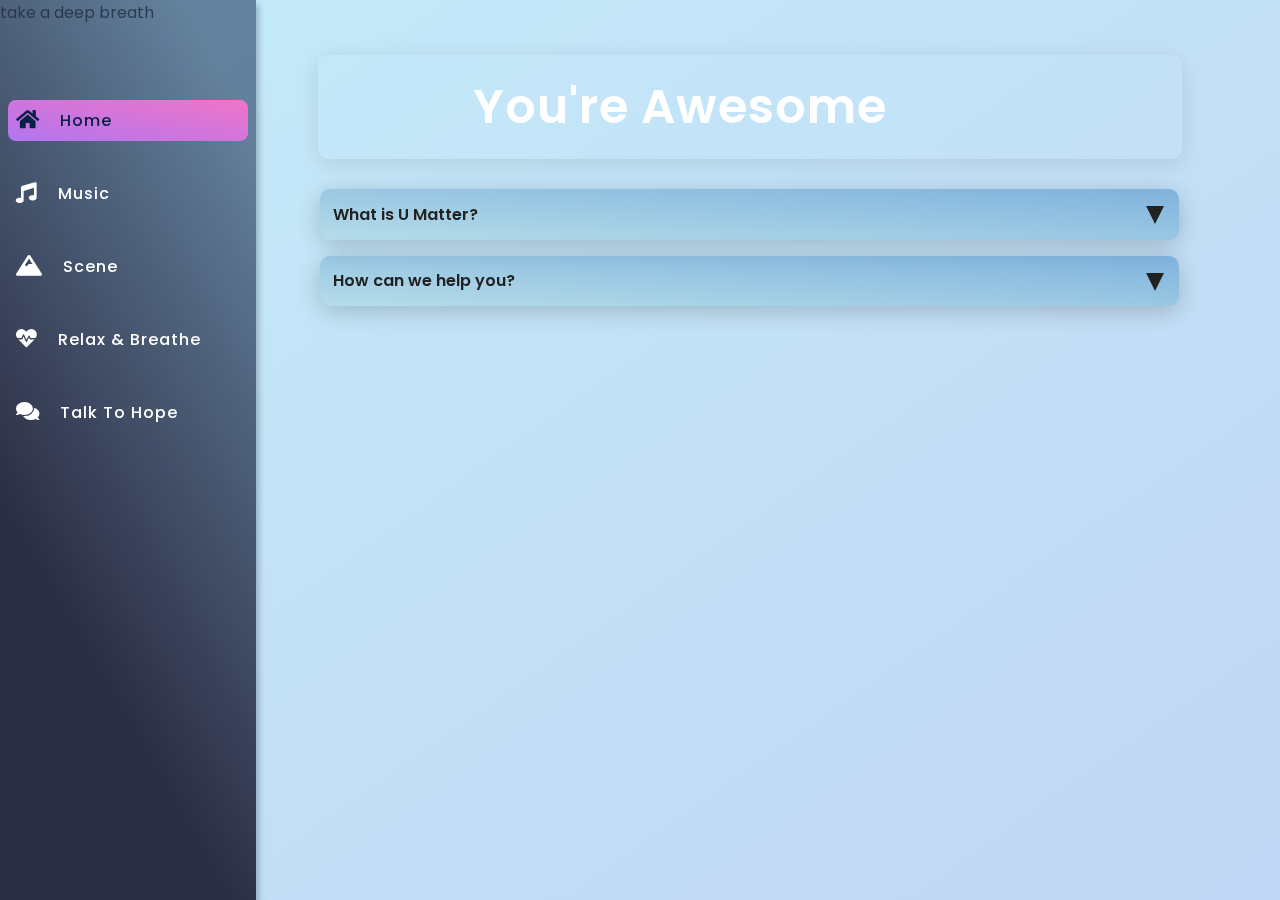
==== index.html @ 9760aafb "feat: :sparkles: after all screen front page" ====
<!DOCTYPE html>
<html lang="en">

<head>
    <meta charset="UTF-8" />
    <meta http-equiv="X-UA-Compatible" content="IE=edge" />
    <meta name="viewport" content="width=device-width, initial-scale=1.0" />
    <meta name="keywords"
        content="Meditation App, Breathing Exercise, Nature Sounds, Nature Scenery, 4-7-8 breathing exercise, voice assistant, web app, jericho bantiquete" />

    <link rel="preconnect" href="https://fonts.gstatic.com" />
    <link href="https://fonts.googleapis.com/css2?family=Poppins:wght@400;500;600&display=swap" rel="stylesheet" />
    <link rel="stylesheet" href="https://cdnjs.cloudflare.com/ajax/libs/font-awesome/5.15.2/css/all.min.css" />
    <link rel="stylesheet" href="css/style.css" />
    <link rel="icon" type="image/png" sizes="32x32" href="./images/icons/favicon.png" />
    <title>U Matter | Home</title>
</head>

<body>
    <div class="preload">
        <p class="text-loader">take a deep breath</p>
        <span></span>
        <span></span>
        <span></span>
        <span></span>
    </div>
    <nav class="nav-bar">
        <nav class="nav">
            <img src="./images/home-img/logo.svg" alt="" class="logo" />
            <ul class="nav-links">
                <a href="index.html" class="nav-link active">
                    <i class="fas fa-home nav-icon"></i>
                    <span class="nav-text">Home</span>
                </a>

                <a href="music.html" class="nav-link">
                    <i class="fas fa-music nav-icon"></i>
                    <span class="nav-text">Music</span>
                </a>

                <a href="scene.html" class="nav-link">
                    <i class="fas fa-mountain nav-icon"></i>
                    <span class="nav-text">Scene</span>
                </a>

                <a href="relax.html" class="nav-link">
                    <i class="fas fa-heartbeat nav-icon"></i>
                    <span class="nav-text">Relax & Breathe</span>
                </a>

                <a href="hope.html" class="nav-link">
                    <i class="fas fa-comments nav-icon"></i>
                    <span class="nav-text">Talk To Hope</span>
                </a>
            </ul>
        </nav>
    </nav>
    <!-- mobile-header -->
    <header class="header">
        <!-- mobile logo -->
        <div class="mobile-logo">
            <img src="./images/home-img/logo.svg" alt="" />
        </div>
        <!-- menu -->
        <div class="menu">
            <div class="line line1"></div>
            <div class="line line2"></div>
            <div class="line line3"></div>
        </div>
    </header>
    <!-- mobile nav -->
    <nav class="mobile-nav">
        <ul class="mobile-nav-links">
            <a href="index.html" class="mobile-nav-link mobile-active">
                <i class="fas fa-home mobile-nav-icon"></i>
                <span class="mobile-nav-text">Home</span>
            </a>

            <a href="music.html" class="mobile-nav-link">
                <i class="fas fa-music mobile-nav-icon"></i>

                <span class="mobile-nav-text">Music</span>
            </a>

            <a href="scene.html" class="mobile-nav-link">
                <i class="fas fa-mountain mobile-nav-icon"></i>
                <span class="mobile-nav-text">Scene</span>
            </a>

            <a href="relax.html" class="mobile-nav-link">
                <i class="fas fa-heartbeat mobile-nav-icon"></i>
                <span class="mobile-nav-text">Relax & Breathe</span>
            </a>

            <a href="hope.html" class="mobile-nav-link">
                <i class="fas fa-comments mobile-nav-icon"></i>
                <span class="mobile-nav-text">Talk To Hope</span>
            </a>
        </ul>
    </nav>

    <!-- mobile-bottom-menu -->
    <nav class="mobile-b-nav">
        <ul class="mobile-b-nav-links">
            <a href="index.html" class="mobile-b-nav-link">
                <i class="fas fa-home mobile-b-icon mobile-b-active"></i>
            </a>
            <a href="music.html" class="mobile-b-nav-link">
                <i class="fas fa-music mobile-b-icon"></i>
            </a>

            <a href="scene.html" class="mobile-b-nav-link">
                <i class="fas fa-mountain mobile-b-icon"></i>
            </a>

            <a href="relax.html" class="mobile-b-nav-link">
                <i class="fas fa-heartbeat mobile-b-icon"></i>
            </a>

            <a href="hope.html" class="mobile-b-nav-link">
                <i class="fas fa-comments mobile-b-icon"></i>
            </a>
        </ul>
    </nav>

    <!-- content -->
    <div class="content home">
        <div class="glass-card">
            <div class="card-text">
                <h1>
                    <span id="greeting"></span>
                    <span id="name" contenteditable="true"> </span>
                </h1>
                <h2 class="typing">You're Awesome</h2>
            </div>
            <div class="home-card-img">
                <img src="./images/home-img/home-image.svg" alt="" />
            </div>
        </div>

        <div class="accordion">
            <button type="button" class="accordion-button">
                What is U Matter?
            </button>
            <div class="accordion-content">
                <p>
                    <b>U matter</b> is a meditation and relaxation app that designed to
                    take you some moment to relax and breathe. <b>U Matter</b>
                    mission is to help you find your inner peace and improve your mental
                    health.
                </p>
            </div>
        </div>

        <div class="accordion">
            <button type="button" class="accordion-button">
                How can we help you?
            </button>
            <div class="accordion-content">
                <p>
                    <b>U Matter</b> helps you to relax your body and mind with
                    meditation music, nature scenery with sounds, an AI voice asistant
                    to talk to and breathing exercises to help you cope with your stress
                    and anxiety. <b>U Matter</b> can help you to let go of the busy
                    mind, and relax your body.
                    <a href="#" class="modal-btn">See more</a>
                </p>
            </div>
        </div>
        <!-- modal -->
        <div class="modal-bg">
            <div class="modal-container">
                <div class="modal">
                    <div class="card-modal card home-card-modal" id="music-modal">
                        <div class="modal-text">
                            <h2>Music</h2>
                            <p>Music to help you focus and relax.</p>
                        </div>
                    </div>
                </div>

                <div class="modal">
                    <div class="card-modal card home-card-modal" id="scene-modal">
                        <div class="modal-text">
                            <h2>Scene</h2>
                            <p>Nature scenes with sounds to enjoy while relaxing.</p>
                        </div>
                    </div>
                </div>

                <div class="modal">
                    <div class="card-modal card home-card-modal" id="breathe-modal">
                        <div class="modal-text">
                            <h2>Breathing exercises</h2>
                            <p>Guides you through the breathing exercise.</p>
                        </div>
                    </div>
                </div>

                <div class="modal">
                    <div class="card-modal card home-card-modal" id="ai-modal">
                        <div class="modal-text">
                            <h2>Talk to hope</h2>
                            <p>A voice assistant that always here to talk and to listen.</p>
                        </div>
                    </div>
                </div>
            </div>
            <i class="fas fa-times close-btn"></i>
        </div>
        <!-- modal mobile -->
        <div class="modal-container-mobile">
            <div class="modal">
                <div class="card-modal card home-card-modal" id="music-modal">
                    <div class="modal-text">
                        <h2>Music</h2>
                        <p>Music to help you focus and relax.</p>
                    </div>
                </div>
            </div>

            <div class="modal">
                <div class="card-modal card home-card-modal" id="scene-modal">
                    <div class="modal-text">
                        <h2>Scene</h2>
                        <p>Nature scenes with sounds to enjoy while relaxing.</p>
                    </div>
                </div>
            </div>

            <div class="modal">
                <div class="card-modal card home-card-modal" id="breathe-modal">
                    <div class="modal-text">
                        <h2>Breathing exercises</h2>
                        <p>Guides you through the breathing exercise.</p>
                    </div>
                </div>
            </div>

            <div class="modal">
                <div class="card-modal card home-card-modal" id="ai-modal">
                    <div class="modal-text">
                        <h2>Talk to hope</h2>
                        <p>An AI that always here to talk and to listen.</p>
                    </div>
                </div>
            </div>
        </div>
    </div>
    <script src="../js/app.js"></script>
</body>

</html>
---- css/style.css ----
/* variables */
:root {
    --gradient: linear-gradient(to right bottom, #3bbcec, #575be5);
    --dark: #082046;
    --semi-dark: #0f2952;
    --light: #fff;
    --link: #1e2ebd;
}

/* preload */
/* .preload {
    position: fixed;
    top: 0;
    width: 100%;
    height: 100vh;
    background: linear-gradient(to left top,
            rgb(81, 123, 232) 80%,
            rgb(60, 166, 232));
    z-index: 1000;
    display: flex;
    align-items: center;
    justify-content: center;
    transition: all 0.5s ease;
}

.text-loader {
    position: absolute;
    top: 35vh;
    font-size: 18px;
    color: var(--light);
}

.preload>span {
    background: rgb(175, 199, 243);
    border-radius: 50%;
    margin: 5rem 0.5rem;
    animation: bouncingLoader 0.8s infinite alternate;
}

.preload>span:nth-child(2) {
    animation-delay: 0.5s;
}

.preload>span:nth-child(3) {
    animation-delay: 0.7s;
} */

/* Define the animation called bouncingLoader. */
@keyframes bouncingLoader {
    from {
        width: 0.1rem;
        height: 0.1rem;
        opacity: 1;
        transform: translate3d(0);
    }

    to {
        width: 1rem;
        height: 1rem;
        opacity: 0.1;
        transform: translate3d(0, -1rem, 0);
    }
}

.preload-finish {
    opacity: 0;
    position: none;
    z-index: -999;
}

/* prelaod finish */

/* body */

body {
    font-family: "Poppins", sans-serif;
    background: url(../images/backgrounds/home-bg.jpg);
    background-position: center;
    background-repeat: no-repeat;
    background-size: cover;
    background-attachment: fixed;
    height: 100%;
    position: relative;
}

body::before {
    content: "";
    position: absolute;
    top: 0;
    left: 0;
    bottom: 0;
    right: 0;
    background: linear-gradient(to right bottom,
            rgba(59, 190, 236, 0.3),
            rgba(52, 120, 221, 0.3));
    box-shadow: 0 3px 3px rgba(0, 0, 0, 0.25);
    z-index: -1;
    height: 100%;
    backdrop-filter: blur(3rem);
    background-clip: padding-box;
    position: fixed;
    width: 100vw;
}

/* custom scroll bar */
::-webkit-scrollbar {
    width: 2px;
}

::-webkit-scrollbar-track {
    background: rgb(177, 188, 204);
}

::-webkit-scrollbar-thumb {
    background: linear-gradient(to bottom, #3bbcec, #575be5, #3bbcec, #575be5);
}

::-webkit-scrollbar-thumb:hover {
    background: linear-gradient(to bottom, #3bbcec, #575be5, #3bbcec, #575be5);
}

/* global styles */
*,
*::before,
*::after {
    margin: 0;
    padding: 0;
    box-sizing: border-box;
}

li {
    list-style: none;
}

a {
    text-decoration: none;
    color: var(--light);
}

/* card */
.glass-card {
    color: var(--light);
    background-color: linear-gradient(to top right,
            rgba(255, 255, 255, 0.7),
            rgba(255, 255, 255, 0.3));
    width: 380px;
    margin: 20px;
    padding: 1.5rem;
    box-shadow: 0 5px 25px rgba(0 0 0 / 10%);
    border-radius: 10px;
}

.card {
    color: var(--dark);
    background-color: #fff;
    margin: 20px;
    padding: 1.5rem;
    box-shadow: 0 5px 25px rgba(0 0 0 / 10%);
    border-radius: 10px;
}

/* nav-bar */
.nav-bar {
    position: fixed;
    top: 0;
    left: 0;
    width: 20vw;
    height: 100vh;
    background: linear-gradient(240deg, rgba(58, 85, 118, 0.7) 10%, #2c2e44 70%);
    box-shadow: 3px 5px 6px rgba(45, 55, 68, 0.3);
    padding: 1.25rem 0.5rem 2rem 0.5rem;
    z-index: 2;
}

.nav {
    height: 100%;
    display: flex;
    flex-direction: column;
    justify-content: space-between;
}

.logo {
    padding: 2rem 2rem 1rem 2rem;
}

.nav-links {
    flex: 1;
    margin-top: 2rem;
}

.nav-link {
    display: flex;
    align-items: center;
    padding: 0.5rem;
    margin-bottom: 2rem;
    border-radius: 0.5rem;
    transition: 0.1s ease-in-out;
    flex: 3;
}

.nav-icon {
    font-size: 1.3rem;
    margin-right: 1.3rem;
    transition: 0.1s ease;
}

.nav-text {
    font-weight: 500;
    letter-spacing: 1px;
}

.nav-link:hover {
    background: linear-gradient(190deg, rgb(240, 117, 199), rgba(178, 117, 240));
    color: var(--dark);
}

.nav-link:hover .nav-icon {
    transform: scale(1.1);
}

.active {
    padding: 0.5rem;
    background: linear-gradient(190deg, rgb(240, 117, 199), rgba(178, 117, 240));
    color: var(--dark);
}

/* content */
.content {
    width: 80vw;
    height: 100%;
    margin-left: auto;
}

.home {
    padding: 0 2rem;
}

.home .glass-card {
    z-index: 99;
    width: 90%;
    margin: 30px;
    display: flex;
    align-items: center;
    justify-content: space-evenly;
    padding: 1rem;
}

#greeting {
    letter-spacing: 1px;
    font-weight: 500;
    color: rgb(245, 230, 230);
}

.typing {
    font-size: 48px;
    font-weight: 600;
    letter-spacing: 1px;
}

#name {
    outline: none;
    font-weight: 500;
    color: rgb(245, 230, 230);
}

/* accordion */
.accordion {
    background: lightblue;
    margin: 0 4.3rem 1rem 2rem;
    border-radius: 10px;
}

.accordion-button {
    padding: 0.8rem;
    background: linear-gradient(to top right,
            rgba(255, 255, 255, 0.1),
            rgba(20, 92, 201, 0.3));
    position: relative;
    margin: 0;
    cursor: pointer;
    box-shadow: 0 5px 25px rgba(0 0 0 / 20%);
    color: #222;
    border-radius: 10px;
    display: block;
    width: 100%;
    border: none;
    outline: none;
    font-size: 16px;
    text-align: left;
    font-weight: 600;
    font-family: "Poppins", sans-serif;
}

.accordion-button::after {
    content: "\25be";
    right: 20px;
    top: 20%;
    position: absolute;
    transform: scale(2);
    transition: 0.3s ease;
}

.accordion-content {
    padding: 1rem 0.5rem 0.5rem 0.5rem;
    color: var(--semi-dark);
    display: none;
    overflow: auto;
}

.accordion-content .modal-btn {
    color: var(--link);
    font-weight: 500;
    text-decoration: underline;
    margin-left: 1rem;
    transition: 0.3s ease;
}

.accordion-content .modal-btn:hover {
    opacity: 0.7;
}

.accordion-button-active {
    background: linear-gradient(to bottom left,
            rgba(255, 255, 255, 0.1),
            rgba(20, 92, 201, 0.3));
}

.accordion-button-active::after {
    content: "\25b4";
}

.accordion-button-active+.accordion-content {
    display: block;
}

/* card modal */
.modal-bg {
    position: fixed;
    top: 0;
    right: 0;
    width: 80%;
    height: 100vh;
    visibility: hidden;
    opacity: 0;
}

.modal-container {
    display: flex;
    align-items: center;
    justify-content: center;
    flex-wrap: wrap;
    height: 85%;
    margin: 3rem 1rem 0 1rem;
    background-color: linear-gradient(to top right,
            rgba(255, 255, 255, 0.7),
            rgba(255, 255, 255, 0.3));
    padding: 0.3rem;
    box-shadow: 0 5px 25px rgba(0 0 0 / 10%);
    border-radius: 10px;
    backdrop-filter: blur(3rem);
    background-clip: padding-box;
    position: relative;
}

.home-card-modal {
    padding: 0;
    width: 225px;
    height: 290px;
    display: flex;
    align-items: center;
    flex-direction: column;
    justify-content: flex-end;
    margin: 0 0.5rem;
    color: var(--light);
    box-shadow: 0 5px 25px rgba(0 0 0 / 20%);
    position: relative;
    transition: 0.3s ease;
}

.home-card-modal:before {
    content: "";
    position: absolute;
    top: 0;
    left: 0;
    right: 0;
    bottom: 0;
    background: rgba(89, 97, 221, 0.2);
    border-radius: 10px;
}

.home-card-modal:hover {
    transform: translateY(-10px);
}

.modal-text {
    background-color: rgba(0 0 0 / 50%);
    padding: 1rem 0.6rem;
    height: 7rem;
    border-bottom-left-radius: 10px;
    border-bottom-right-radius: 10px;
    z-index: 90;
}

.home-card-modal h2 {
    font-size: 18px;
    text-align: center;
    line-height: 1.3;
    margin-bottom: 0.7rem;
}

.home-card-modal p {
    font-size: 14px;
    font-weight: 500;
}

.modal-active {
    visibility: visible;
    opacity: 1;
}

.close-btn {
    position: absolute;
    top: 4rem;
    right: 3rem;
    font-size: 1.5rem;
    cursor: pointer;
    color: #222;
    transition: 0.3s ease;
}

.close-btn:hover {
    transform: rotate(360deg);
}

/* bg modal */
#music-modal {
    background: url(../images/modal-home-images/music.jpg);
    background-repeat: no-repeat;
    background-size: cover;
    background-position: center;
}

#scene-modal {
    background: url(../images/modal-home-images/scene.jpg);
    background-repeat: no-repeat;
    background-size: cover;
    background-position: center;
}

* #breathe-modal {
    background: url(../images/modal-home-images/breathe.jpg);
    background-repeat: no-repeat;
    background-size: cover;
    background-position: center;
}

#ai-modal {
    background: url(../images/modal-home-images/ai.jpg);
    background-repeat: no-repeat;
    background-size: cover;
    background-position: center;
}

.modal-container-mobile {
    visibility: hidden;
    opacity: 0;
    display: none;
}

/* media queries */
/* header-mobile */
/* mobile logo */
.header {
    z-index: 999;
    position: fixed;
    background: var(--bg-color-dark);
    top: 0;
    left: 0;
    width: 100%;
    padding: 10px 100px;
    height: 3rem;
    display: flex;
    background: linear-gradient(240deg,
            rgba(59, 190, 236) 10%,
            rgba(52, 120, 221) 100%);
    backdrop-filter: blur(0.5rem);
    justify-content: space-between;
    align-items: center;
    transition: 0.5s ease;
    opacity: 0;
    visibility: hidden;
}

.mobile-nav {
    display: none;
}

/* menu */
.menu {
    cursor: pointer;
}

.menu>div {
    height: 3px;
    width: 25px;
    background-color: var(--light);
    margin: 5px;
    transition: all 0.3s ease;
}

.menu .line2 {
    width: 15px;
}

/* animation close */
.toggle .line1 {
    transform: rotate(-45deg) translate(-5px, 6px);
}

.toggle .line2 {
    opacity: 0;
}

.toggle .line3 {
    transform: rotate(45deg) translate(-5px, -6px);
}

@keyframes fade {
    from {
        opacity: 0;
        transform: translateX(50px);
    }

    to {
        opacity: 1;
        transform: translateX(0px);
    }
}

.mobile-b-nav {
    display: none;
}

/* music styling */
/* music body */

#music-body {
    font-family: "Poppins", sans-serif;
    background: url(../images/backgrounds/music-bg.jpg);
    background-position: center;
    background-repeat: no-repeat;
    background-size: cover;
    background-attachment: fixed;
    height: 100%;
}

#music-body::before {
    content: "";
    position: absolute;
    top: 0;
    left: 0;
    bottom: 0;
    right: 0;
    background: linear-gradient(to right bottom,
            rgba(59, 190, 236, 0.3),
            rgba(52, 120, 221, 0.3));
    box-shadow: 0 3px 3px rgba(0, 0, 0, 0.25);
    z-index: -1;
    height: 100%;
    backdrop-filter: blur(1.5rem);
    background-clip: padding-box;
    position: fixed;
}

.music {
    width: 80vw;
    height: 100%;
    margin-left: auto;
}

/* mains */
.main-header {
    background: linear-gradient(to bottom right, #126daf 40%, #7dc4f4);
    backdrop-filter: blur(1rem);
    display: flex;
    z-index: 999;
    position: fixed;
    left: 0;
    right: 0;
    top: 0;
    width: 80vw;
    margin-left: 20vw;
    align-items: center;
    justify-content: space-between;
    z-index: 999;
    height: 18vh;
}

/* container */
.main-titles {
    font-weight: 500;
    color: var(--light);
}

.music-title-page {
    margin-top: 1.8rem;
    margin-left: 3rem;
    max-height: 100%;
}

/* title and drop down */

/* title */

/* drop down option */
.select-box {
    display: flex;
    width: 260px;
    flex-direction: column;
    margin-left: 11rem;
    position: fixed;
    top: 3rem;
    z-index: 999;
}

.select-box .options-container {
    background: rgba(47, 54, 64, 0.8);
    color: #f5f6fa;
    max-height: 0;
    width: 100%;
    opacity: 0;
    transition: all 0.4s;
    border-radius: 8px;
    overflow: hidden;
    order: 1;
    backdrop-filter: blur(1rem);
}

.selected {
    background: rgba(47, 54, 64, 0.9);
    border-radius: 8px;
    margin-bottom: 8px;
    color: #f5f6fa;
    position: relative;
    order: 0;
}

.selected::after {
    content: "";
    background: url("../images/icons/arrow-down.svg");
    background-size: contain;
    background-repeat: no-repeat;
    position: absolute;
    height: 100%;
    width: 32px;
    right: 10px;
    top: 5px;
    transition: all 0.4s;
}

.select-box .options-container.active {
    max-height: 240px;
    opacity: 1;
    overflow-y: scroll;
}

.select-box .options-container.active+.selected::after {
    transform: rotateX(180deg);
    top: -6px;
}

.select-box .options-container::-webkit-scrollbar {
    width: 8px;
    background: #2f3640;
    border-radius: 0 8px 8px 0;
}

.select-box .options-container::-webkit-scrollbar-thumb {
    background: #525861;
    border-radius: 0 8px 8px 0;
}

.select-box .option,
.selected {
    padding: 8px 24px;
    cursor: pointer;
}

.select-box .option:hover {
    background: #414b57;
}

.select-box label {
    cursor: pointer;
}

.select-box .option .radio {
    display: none;
}

/* music-cards */
.music-card-container {
    margin-top: 7rem;
}

.music-box {
    display: flex;
    align-items: center;
    justify-content: center;
    flex-wrap: wrap;
    margin-bottom: 5rem;
}

.music-content {
    margin: 1rem;
    box-shadow: 0 0 3px rgba(60, 72, 88, 0.15);
    transition: all 0.2s ease-in-out;
    border-radius: 15px;
    position: relative;
}

.music-content:hover {
    box-shadow: 0 1.5rem 3rem rgba(60, 72, 88, 0.5);
}

.music-img {
    height: 270px;
    width: 250px;
    position: relative;
    cursor: pointer;
    border-radius: 15px;
    overflow: hidden;
}

.music-img img {
    width: 100%;
    height: 100%;
    border-radius: 15px;
    object-fit: cover;
    transition: all 0.5s ease-in-out;
}

.music-img::after {
    content: "";
    background-color: rgba(0, 0, 0, 0.3);
    width: 100%;
    height: 100%;
    position: absolute;
    top: 0;
    left: 0;
    opacity: 0;
    visibility: hidden;
    transition: all 0.5s ease-in-out;
}

.music-img:hover::after {
    opacity: 1;
    visibility: visible;
}

.music-img:hover img {
    transform: scale(1.1);
}

.music-title {
    background-color: rgba(0, 0, 0, 0.7);
    color: #fff;
    position: absolute;
    right: 0;
    left: 0;
    bottom: 0;
    padding: 1rem;
    border-radius: 15px;
}

.music-title span {
    font-size: 1rem;
}

.music-title .artist {
    font-size: 14px;
    color: #f2f2f2;
}

/* navigation */
.navigation {
    position: fixed;
    left: 0;
    right: 0;
    bottom: 0;
    background: linear-gradient(to bottom right,
            rgba(18, 109, 175, 0.4) 40%,
            rgba(125, 196, 244, 0.3));
    backdrop-filter: blur(1rem);
    width: 80vw;
    margin-left: 20vw;
    height: 10vh;
    display: flex;
    align-items: center;
    justify-content: center;
    opacity: 0;
    pointer-events: none;
    z-index: 999;
    transition: opacity 0.3s ease-in;
}

.music-card-container.play .navigation {
    opacity: 1;
    pointer-events: all;
}

.navigation-music {
    display: flex;
    align-items: center;
    justify-content: center;
    width: 100%;
}

/* stop button */
.stop-button {
    background-color: transparent;
    border: 0;
    color: #db2828;
    filter: drop-shadow(0px 1px 1px black);
    border-radius: 2px;
    font-size: 25px;
    cursor: pointer;
    outline: 0;
    transition: 0.3s ease;
}

.stop-button:hover {
    transform: scale(1.1);
}

.replayBtn {
    background-color: transparent;
    font-size: 20px;
    border: none;
    outline: none;
}

.replayBtn i {
    color: var(--light);
    filter: drop-shadow(0px 1px 2px black);
    cursor: pointer;
    border-radius: 50px;
    padding: 10px 8px;
    background: rgba(245, 245, 245, 0);
    transition: 0.3s ease-in-out;
}

.replayBtn i:hover {
    background: rgba(245, 245, 245, 0.2);
}

.music-card-container.replay .replayBtn i {
    background: rgba(245, 245, 245, 0.2);
}

/* volume */
.volume-container {
    display: flex;
    align-items: center;

    width: 30%;
    margin: 0 3rem;
}

#volume {
    -webkit-appearance: none;
    height: 5px;
    width: 150%;
    outline: none;
    background-color: #fbbd08;
    border-radius: 5px;
    transition: 0.2s linear all;
    box-shadow: 0 5px 15px rgba(255, 255, 255, 0);
}

#volume_icon {
    margin: 0 0.7rem;
    color: white;
    cursor: pointer;
}

.volume-container #volume_show {
    font-size: 15px;
    color: white;
}

/* js flter */
.music-content.hide {
    display: none;
}

.music-content.show {
    animation: animate 0.4s ease;
}

@keyframes animate {
    0% {
        transform: scale(0.5);
    }

    100% {
        transform: scale(1);
    }
}

/* progress */
.music {
    position: relative;
}

.music-info {
    background: linear-gradient(to bottom right,
            rgba(18, 109, 175, 0.7) 40%,
            rgba(125, 196, 244, 0.3));
    backdrop-filter: blur(1rem);
    border-radius: 15px 15px 0 0;
    position: fixed;
    bottom: 10%;
    left: 0;
    right: 0;
    opacity: 0;
    pointer-events: none;
    transform: translateY(0%);
    transition: transform 0.3s ease-in, opacity 0.3s ease-in;
    width: 80vw;
    margin-left: 20vw;
    z-index: 999;
    padding: 0 2rem;
}

.music-card-container.play .music-info {
    opacity: 1;
    pointer-events: all;
}

.progress-container {
    background: #fff;
    border-radius: 5px;
    cursor: pointer;
    margin: 10px 0;
    height: 4px;
    width: 100%;
}

.progress {
    background: linear-gradient(65deg, rgb(178, 117, 240), rgba(240, 117, 138));
    border-radius: 5px;
    height: 100%;
    width: 100%;
    transition: width 0.1s linear;
}

/* filter button */
.filter-button-container {
    display: flex;
    overflow-x: scroll;
    overflow-y: hidden;
    opacity: 0;
    pointer-events: none;
}

.filter-button-container::-webkit-scrollbar {
    width: 0;
    height: 0;
}

.filter-button {
    width: 100%;
    padding: 0.3rem 2.7rem;
}

/* scene */
#scene-body {
    font-family: "Poppins", sans-serif;
    background: url(../images/backgrounds/scene-bg.jpg);
    background-position: center;
    background-repeat: no-repeat;
    background-size: cover;
    background-attachment: fixed;
    height: 100%;
    color: var(--light);
}

#scene-body::before {
    content: "";
    position: absolute;
    top: 0;
    left: 0;
    bottom: 0;
    right: 0;
    background: linear-gradient(to right bottom,
            rgba(59, 190, 236, 0.2),
            rgba(52, 120, 221, 0.3));
    box-shadow: 0 3px 3px rgba(0, 0, 0, 0.25);
    z-index: -1;
    height: 100%;
    backdrop-filter: blur(1.9rem);
    background-clip: padding-box;
    position: fixed;
    width: 100vw;
}

.scene-card-container {
    display: flex;
    flex-wrap: wrap;
    align-items: center;
    justify-content: center;
    margin: 0 2rem;
}

.scene-title {
    margin: 2rem 5rem;
}

.scene-cards {
    max-width: 300px;
    width: 300px;
    height: 350px;
    border-radius: 10px;
    z-index: 1;
    position: relative;
    box-shadow: 0 5px 25px rgba(0 0 0 / 20%);
    transition: 0.3s ease;
    margin: 1rem 0.5rem;
}

.scene-cards img {
    height: 100%;
    width: 100%;
    object-fit: cover;
}

.scene-cards:hover {
    transform: translateY(-5px);
}

.scene-cards .scene-image {
    width: 100%;
    height: 100%;
    object-fit: cover;
    border-radius: 10px;
}

.scene-cards::before {
    content: "";
    position: absolute;
    top: 0;
    left: 0;
    right: 0;
    bottom: 0;
    background: rgba(0, 0, 0, 0.25);
    width: 100%;
    height: 100%;
    z-index: 5;
    border-radius: 10px;
}

.play-video-icon,
.play-video-icon-ocean,
.play-video-icon-rain,
.play-video-icon-fall,
.play-video-icon-snow,
.play-video-icon-ice {
    cursor: pointer;
    z-index: 10;
    transition: 0.3s ease;
    margin-left: 0.7rem;
    font-size: 1.5rem;
}

.play-video-icon:hover,
.play-video-icon-ocean:hover,
.play-video-icon-rain:hover,
.play-video-icon-fall:hover,
.play-video-icon-snow:hover,
.play-video-icon-ice:hover {
    transform: scale(1.1);
}

.scene-vid-title {
    position: absolute;
    bottom: 3rem;
    left: 2rem;
    display: flex;
    z-index: 10;
    align-items: center;
}

.scene-vid-title span {
    font-size: 20px;
    text-shadow: 1px 1px #000000;
}

/* video content */
.sunset-content,
.ocean-content,
.rain-content,
.fall-content,
.snow-content,
.ice-content {
    background-color: #fbbd08;
    position: relative;
    place-items: center;
    z-index: 999;
    opacity: 0;
    pointer-events: none;
    transition: opacity 300ms ease-in-out;
}

.sunset-content.active-show,
.ocean-content.active-show-ocean,
.rain-content.active-show-rain,
.fall-content.active-show-fall,
.snow-content.active-show-snow,
.ice-content.active-show-ice {
    opacity: 1;
    pointer-events: all;
}

.video-container-sunset,
.video-container-ocean,
.video-container-rain,
.video-container-fall,
.video-container-snow,
.video-container-ice {
    position: fixed;
    top: 0;
    left: 0;
    width: 100%;
    height: 100%;
    object-fit: cover;
}

.time-select,
.time-select-ocean,
.time-select-rain,
.time-select-fall,
.time-select-snow,
.time-select-ice {
    position: fixed;
    bottom: 7%;
    left: 7%;
    display: flex;
    z-index: 999;
    align-items: center;
    transform: translateX(-50%);
    transition: all 500ms ease-in-out 250ms;
    opacity: 0;
}

.sunset-content.active-show .time-select,
.ocean-content.active-show-ocean .time-select-ocean,
.rain-content.active-show-rain .time-select-rain,
.fall-content.active-show-fall .time-select-fall,
.snow-content.active-show-snow .time-select-snow,
.ice-content.active-show-ice .time-select-ice {
    transform: translateX(0);
    transition: all 500ms ease-in-out 250ms;
    opacity: 1;
}

.select-btn,
.select-btn-ocean,
.select-btn-rain,
.select-btn-fall,
.select-btn-snow,
.select-btn-ice {
    padding: 0.4rem 2rem;
    margin: 0 0.5rem;
    border-radius: 50px;
    font-family: "poppins", sans-serif;
    border: none;
    outline: none;
    cursor: pointer;
    background: linear-gradient(to bottom left, #fffa81, #b56a2a);
    color: var(--light);
    transform: scale(0.9);
    transition: 0.3s ease;
}

.select-btn:hover,
.select-btn-ocean:hover,
.select-btn-rain:hover,
.select-btn-fall:hover,
.select-btn-snow:hover,
.select-btn-ice:hover {
    transform: scale(1);
}

.pause-video,
.pause-video-ocean,
.pause-video-rain,
.pause-video-fall,
.pause-video-snow,
.pause-video-ice {
    cursor: pointer;
    padding: 0.5rem;
    border-radius: 50px;
}

.exit-video,
.exit-video-ocean,
.exit-video-rain,
.exit-video-fall,
.exit-video-snow,
.exit-video-ice {
    position: fixed;
    z-index: 999;
    right: 2rem;
    top: 2rem;
    cursor: pointer;
    transition: 0.3s ease-in-out;
    font-size: 24px;
}

.exit-video:hover,
.exit-video-ocean:hover,
.exit-video-rain:hover,
.exit-video-fall:hover,
.exit-video-snow:hover,
.exit-video-ice:hover {
    transform: scale(1.1);
}

/* hide time select */
.hide-time-select-icon,
.hide-time-select-icon-ocean,
.hide-time-select-icon-rain,
.hide-time-select-icon-fall,
.hide-time-select-icon-snow,
.hide-time-select-icon-ice {
    position: fixed;
    bottom: 8.2%;
    left: 0.5rem;
    cursor: pointer;
    color: #fbbd08;
    transition: 0.5s;
}

.sunset-content.active-show.hide-time-select .time-select,
.ocean-content.active-show-ocean.hide-time-select-ocean .time-select-ocean,
.rain-content.active-show-rain.hide-time-select-rain .time-select-rain,
.fall-content.active-show-fall.hide-time-select-fall .time-select-fall,
.snow-content.active-show-snow.hide-time-select-snow .time-select-snow,
.ice-content.active-show-ice.hide-time-select-ice .time-select-ice {
    transform: translateX(-150%);
}

.sunset-content.active-show.show-time-select .time-select,
.ocean-content.active-show-ocean.show-time-select-ocean .time-select-ocean,
.rain-content.active-show-rain.show-time-select-rain .time-select-rain,
.fall-content.active-show-fall.show-time-select-fall .time-select-fall,
.snow-content.active-show-snow.show-time-select-snow .time-select-snow,
.ice-content.active-show-ice.show-time-select-ice .time-select-ice {
    transform: translateX(0);
}

/* rotate toggle */
.rotate-chevron .hide-time-select-icon,
.rotate-chevron-ocean .hide-time-select-icon-ocean,
.rotate-chevron-rain .hide-time-select-icon-rain,
.rotate-chevron-fall .hide-time-select-icon-fall,
.rotate-chevron-snow .hide-time-select-icon-snow,
.rotate-chevron-ice .hide-time-select-icon-ice {
    -webkit-transform: rotate(180deg);
    transform: rotate(180deg);
    -webkit-transition: 0.5s;
    transition: 0.5s;
}

/* relax */
#relax-body {
    font-family: "Poppins", sans-serif;
    background: url(../images/backgrounds/relax-bg.jpg);
    background-position: center;
    background-repeat: no-repeat;
    background-size: cover;
    background-attachment: fixed;
    height: 100%;
    color: var(--light);
}

#relax-body::before {
    content: "";
    position: absolute;
    top: 0;
    left: 0;
    bottom: 0;
    right: 0;
    background: linear-gradient(to bottom left,
            rgba(59, 190, 236, 0.2),
            rgba(52, 120, 221, 0.3));
    box-shadow: 0 3px 3px rgba(0, 0, 0, 0.25);
    z-index: -1;
    height: 100%;
    backdrop-filter: blur(2rem);
    background-clip: padding-box;
    position: fixed;
    width: 100vw;
}

/* relax content */

/* tilte*/

.relax-title {
    margin: 2rem 0 0.5rem 0;
    text-align: center;
}

.breath-title {
    margin-top: 2rem;
}

/* relax cards */
.relax-card-container {
    display: flex;
    align-items: center;
    justify-content: center;
    flex-wrap: wrap;
}

.relax-card {
    width: 75%;
    height: 220px;
    background-color: #75b2f0;
    padding: 2rem;
    border-radius: 10px;
    margin: 1rem;
    position: relative;
    box-shadow: 0 5px 25px rgba(0 0 0 / 20%);
}

.relax-card:before {
    content: "";
    position: absolute;
    width: 100%;
    height: 100%;
    top: 0;
    left: 0;
    right: 0;
    bottom: 0;
    background: rgba(0, 0, 0, 0.4);
    border-radius: 10px;
    z-index: 1;
}

.relax-card-title {
    z-index: 2;
}

.relax-description {
    z-index: 2;
    color: #dfdfdf;
    margin: 0.4rem 0 0.2rem 0;
}

.read-more-relax {
    z-index: 2;
    text-decoration: underline;
    color: #fff;
    font-weight: 500;
}

/* button */
.start-relax {
    position: absolute;
    right: 2rem;
    bottom: 2rem;
    z-index: 500;
    cursor: pointer;
    padding: 0.5rem 4rem;
    font-family: poppins, sans-serif;
    border-radius: 5px;
    border: none;
    background: linear-gradient(190deg, rgb(240, 117, 199), rgba(178, 117, 240));
    outline: none;
    color: var(--light);
    font-size: 1rem;
    transform: scale(0.9);
    animation: button 5s alternate-reverse infinite;
}

.start-relax::before {
    content: "";
    position: absolute;
    top: 0;
    left: 0;
    bottom: 0;
    right: 0;
    z-index: -1;
    background-color: white;
    transition: transform 300ms ease-in-out;
    transform: scaleX(0);
    transform-origin: left;
}

.start-relax:hover::before,
.start-relax:focus::before {
    transform: scaleX(1);
}

.start-relax {
    transition: color 300ms ease-in-out;
    z-index: 1;
}

.start-relax:hover,
.start-relax:focus {
    color: var(--dark);
}

@keyframes button {
    from {
        transform: scale(0.9);
    }

    to {
        transform: scale(1.1);
    }
}

/* deep breathing */
.exit-relax {
    position: fixed;
    top: 2rem;
    right: 2rem;
    cursor: pointer;
    font-size: 20px;
}

.relax-container {
    display: flex;
    flex-direction: column;
    align-items: center;
    min-height: 100vh;
    position: fixed;
    top: 0;
    right: 0;
    left: 0;
    bottom: 0;
    width: 100%;
    z-index: 999;
    background: url(../images/breathing-exercises-bg/deep-breathing.jpg);
    background-position: center;
    background-repeat: no-repeat;
    background-size: cover;
    background-attachment: fixed;
    height: 100%;
}

.deep-breathing {
    background: url(../images/relax-breathe-bg/deep-breathing.jpg);
    background-position: center;
    background-repeat: no-repeat;
    background-size: cover;
    display: flex;
    flex-direction: column;
    justify-content: flex-end;
    align-items: flex-start;
}

.relaxer-container {
    display: flex;
    align-items: center;
    justify-content: center;
    margin: auto;
    height: 300px;
    width: 300px;
    position: relative;
    transform: scale(1);
}

.gradient-circle {
    background: conic-gradient(#75b2f0 0%,
            rgb(52, 120, 221) 40%,
            rgb(227, 236, 139) 40%,
            rgb(190, 201, 176) 60%,
            #a162e0 60%,
            #e660b9 100%);
    height: 320px;
    width: 320px;
    z-index: -2;
    border-radius: 50%;
    position: absolute;
    top: -10px;
    left: -10px;
}

.circle {
    background: linear-gradient(75deg, #a162e0, rgb(52, 120, 221));
    height: 100%;
    width: 100%;
    border-radius: 50%;
    position: absolute;
    top: 0;
    left: 0;
    z-index: -1;
}

.pointer {
    background-color: #fff;
    border-radius: 50%;
    height: 15px;
    width: 15px;
    display: block;
    animation: colorPointer 7.5s linear forwards infinite;
    animation-play-state: paused;
}

.pointer-container {
    position: absolute;
    top: -40px;
    left: 140px;
    width: 20px;
    height: 190px;
    animation: relaxRotate 7.5s linear forwards infinite;
    animation-play-state: paused;
    transform-origin: bottom center;
}

.startBreathe {
    cursor: pointer;
    z-index: 500;
}

@keyframes relaxRotate {
    0% {
        transform: rotate(0deg);
    }

    to {
        transform: rotate(360deg);
    }
}

@keyframes colorPointer {
    0% {
        background-color: #fff;
    }

    40% {
        background: rgb(52, 120, 221);
    }

    45% {
        background: rgb(227, 236, 139);
    }

    60% {
        background: #a162e0;
    }

    100% {
        background: #e660b9;
    }
}

.relaxer-container.grow {
    animation: grow 3s linear forwards;
}

@keyframes grow {
    from {
        transform: scale(1);
    }

    to {
        transform: scale(1.2);
    }
}

.relaxer-container.shrink {
    animation: shrink 3s linear forwards;
}

@keyframes shrink {
    from {
        transform: scale(1.2);
    }

    to {
        transform: scale(1);
    }
}

/* .four-seven-eight */
.four-breathing {
    display: flex;
    flex-direction: column;
    align-items: center;
    min-height: 100vh;
    position: fixed;
    top: 0;
    right: 0;
    left: 0;
    bottom: 0;
    width: 100%;
    z-index: 999;
    background: url(../images/breathing-exercises-bg/four-seven-eight-bg.jpg);
    background-position: center;
    background-repeat: no-repeat;
    background-size: cover;
    background-attachment: fixed;
    height: 100%;
}

.four-container {
    display: flex;
    align-items: center;
    justify-content: center;
    margin-top: 4.5rem;
    height: 300px;
    width: 300px;
    position: relative;
    transform: scale(0.9);
}

#four-text {
    font-size: 1rem;
    z-index: 900;
    color: #010f1c;
}

.gradient-circle-four {
    background: conic-gradient(#6ac9b6 0%,
            #4ca493 21%,
            #fff 21%,
            #fff 58%,
            #368375 58%,
            #2a5b52 100%);
    height: 320px;
    width: 320px;
    z-index: -2;
    border-radius: 50%;
    position: absolute;
    top: -10px;
    left: -10px;
}

.circle-four {
    background-color: #010f1c;
    height: 100%;
    width: 100%;
    border-radius: 50%;
    position: absolute;
    top: 0;
    left: 0;
    z-index: -1;
}

.pointer-four {
    background-color: #fff;
    border-radius: 50%;
    height: 20px;
    width: 20px;
    display: block;
}

.pointer-container-four {
    position: absolute;
    top: -40px;
    left: 140px;
    width: 20px;
    height: 190px;
    animation: rotateFour 19s linear forwards infinite;
    animation-play-state: paused;
    transform-origin: bottom center;
}

.animate-circle {
    background-color: white;
    height: 90%;
    width: 90%;
    border-radius: 50%;
    transform: scale(0.5);
    position: absolute;
    z-index: 1;
}

.animate-circle.animate-circle-inhale {
    animation: animate-circle-inhale 4s linear forwards;
}

@keyframes animate-circle-inhale {
    from {
        transform: scale(0.5);
    }

    to {
        transform: scale(1);
    }
}

.animate-circle.animate-circle-exhale {
    animation: animate-circle-exhale 8s linear forwards;
}

@keyframes animate-circle-exhale {
    from {
        transform: scale(1);
    }

    to {
        transform: scale(0.5);
    }
}

@keyframes rotateFour {
    from {
        transform: rotate(0deg);
    }

    to {
        transform: rotate(360deg);
    }
}

.four-container.grow {
    animation: four-grow 4s linear forwards;
}

@keyframes four-grow {
    from {
        transform: scale(0.9);
    }

    to {
        transform: scale(1.1);
    }
}

.four-container.shrink {
    animation: four-shrink 8s linear forwards;
}

@keyframes four-shrink {
    from {
        transform: scale(1.1);
    }

    to {
        transform: scale(0.9);
    }
}

.start-technique-btn {
    position: absolute;
    bottom: 4rem;
    padding: 0.5rem 5rem;
    border: none;
    outline: none;
    border-radius: 10px;
    cursor: pointer;
    text-transform: uppercase;
    font-weight: 500;
    font-family: poppins, sans-serif;
    letter-spacing: 1px;
    font-size: 1rem;
    transition: 0.3s ease;
}

.start-technique-btn:hover {
    background: #368375;
    color: var(--light);
}

/* 4-7-8 breathing */
.four-seven-eight {
    background: url(../images/relax-breathe-bg/four-seven-eight.jpg);
    background-position: center;
    background-repeat: no-repeat;
    background-size: cover;
    display: flex;
    flex-direction: column;
    justify-content: flex-end;
    align-items: flex-start;
}

/* ai hope */
#hope-body {
    font-family: "Poppins", sans-serif;
    background: url(../images/backgrounds/hope-bg.jpg);
    background-position: center;
    background-repeat: no-repeat;
    background-size: cover;
    background-attachment: fixed;
    height: 100%;
    color: var(--light);
}

#hope-body::before {
    content: "";
    position: absolute;
    top: 0;
    left: 0;
    bottom: 0;
    right: 0;
    background: linear-gradient(to right bottom,
            rgba(59, 190, 236, 0.2),
            rgba(52, 120, 221, 0.3));
    box-shadow: 0 3px 3px rgba(0, 0, 0, 0.25);
    z-index: -1;
    height: 100%;
    backdrop-filter: blur(1.9rem);
    background-clip: padding-box;
    position: fixed;
    width: 100vw;
}

.hope-header {
    text-align: center;
    margin-top: 3rem;
}

.chatarea-main {
    width: 60%;
    margin: 2rem auto;
    z-index: 999;
}

.chatarea-outer {
    width: 100%;
}

.user-area {
    position: fixed;
    left: 18rem;
    top: 5rem;
}

.chatbot-area {
    position: fixed;
    right: 2rem;
    top: 5rem;
}

.chatarea-inner {
    float: left;
    width: 60%;
    padding: 10px;
    color: #fff;
    position: relative;
    margin: 5px 0;
}

.chatarea-inner:last-child {
    margin-bottom: 6rem;
}

.chatarea-inner.user {
    background: #6522a4;
    width: 80%;
    padding: 1.5rem;
    border-top-left-radius: 5px;
    border-bottom-right-radius: 5px;
    border-top-right-radius: 5px;
    box-shadow: 0 5px 25px rgba(0 0 0 / 15%);
}

.chatarea-inner.chatbot {
    background: #466eb6;
    margin-left: 1rem;
    width: 80%;
    padding: 1.5rem;
    border-top-left-radius: 5px;
    border-bottom-left-radius: 5px;
    border-top-left-radius: 5px;
    box-shadow: 0 5px 25px rgba(0 0 0 / 15%);
}

.chatarea-inner.user:before {
    content: "";
    position: absolute;
    border-right: 20px solid #6522a4;
    border-top: 20px solid transparent;
    border-bottom: 0px solid transparent;
    bottom: 0;
    left: -20px;
}

.chatarea-inner.chatbot:before {
    content: "";
    position: absolute;
    border-left: 20px solid #466eb6;
    border-top: 20px solid transparent;
    border-bottom: 0px solid transparent;
    bottom: 0;
    right: -20px;
}

#mic {
    background: #ff3b3b;
    padding: 1rem;
    border-radius: 50%;
    box-shadow: 0 0 10px #666;
    position: fixed;
    right: 2rem;
    height: 5rem;
    width: 5rem;
    font-size: 3rem;
    bottom: 20px;
    border: none;
    color: #fff;
    cursor: pointer;
    transform: scale(0.9);
    transition: 0.3s ease;
}

#mic:hover {
    transform: scale(1);

    box-shadow: 0 0 10px #2196f3, 0 0 40px #2196f3, 0 0 80px #2196f3;
}

#mic:focus {
    outline: none;
}

/* skills list */
.press-to-speak-title {
    text-align: center;
    margin-top: 0.5rem;
}

.show-command {
    text-align: center;
    display: none;
}

.show-command.command-active {
    text-align: center;
    display: block;
}

.skill-list {
    display: flex;
    flex-wrap: wrap;
    gap: 2rem;
    width: 95%;
    margin: 1rem auto 0 auto;
}

.skill-list li {
    list-style-type: disc;
}

.skill-list ul p {
    font-weight: 600;
    margin: 1rem 0 0.5rem 0;
}

@media screen and (max-width: 1200px) {

    #greeting,
    #name {
        font-size: 1.8rem;
    }

    .typing {
        font-size: 2.2rem;
    }

    .modal-btn {
        display: none;
    }

    .mobile-nav-text:hover .text {
        background: rgb(74, 131, 125);
    }

    .mobile-active {
        background: linear-gradient(190deg,
                rgb(240, 117, 199),
                rgba(117, 178, 240));
    }

    .modal-container-mobile {
        visibility: visible;
        opacity: 1;
        display: flex;
        align-items: center;
        justify-content: center;
        flex-wrap: wrap;
        margin-top: 4rem;
        z-index: 99;
    }

    .modal-container-mobile .home-card-modal {
        margin: 1rem;
        z-index: 10;
    }

    .accordion-content {
        padding: 1rem;
    }
}

@media screen and (max-width: 1024px) {
    .header {
        visibility: visible;
        opacity: 1;
    }

    .nav-bar {
        display: none;
    }

    .content {
        width: 90%;
        margin: 6rem auto 2rem auto;
    }

    .home .glass-card {
        z-index: 99;
        width: 100%;
        margin: 0 auto 2rem auto;
    }

    #greeting,
    #name {
        font-size: 2rem;
    }

    .typing {
        font-size: 2.2rem;
        font-weight: 600;
        letter-spacing: 1px;
    }

    .home-card-img img {
        width: 160px;
    }

    .mobile-nav {
        position: fixed;
        right: 0;
        top: 0;
        bottom: 0;
        display: inline;
        height: 100vh;
        width: 70%;

        background: linear-gradient(45deg,
                rgba(121, 59, 235, 0.5) 0%,
                rgba(121, 59, 235, 0) 100%),
            linear-gradient(190deg, rgb(59, 190, 236) 0%, rgb(52, 120, 221) 100%);
        transform: translateX(100%);
        transition: all 0.5s ease;
        z-index: 999;
    }

    .mobile-nav-links {
        display: flex;
        flex-direction: column;
        align-items: flex-start;
        justify-content: space-evenly;
        height: 100vh;
        z-index: 999;
    }

    .mobile-nav-link {
        opacity: 0;
        margin-top: 2rem;
    }

    .accordion {
        margin: 0 0 1rem 0;
    }

    .close-menu {
        position: absolute;
        right: 20%;
        top: 5%;
        font-size: 1.3rem;
        cursor: pointer;
        z-index: 700;
    }

    .mobile-nav-open {
        transform: translateX(0);
        z-index: 900;
    }

    .mobile-nav-icon {
        font-size: 16px;

        padding: 1rem;
        margin: 0 1rem;
    }

    .modal-btn {
        display: none;
    }

    .mobile-active {
        background: linear-gradient(70deg,
                rgb(240, 117, 199),
                rgba(117, 178, 240, 0.2));
        width: 100%;
        border-radius: 15px;
    }

    .modal-container-mobile {
        visibility: visible;
        opacity: 1;
        display: flex;
        align-items: center;
        justify-content: center;
        flex-wrap: wrap;
        margin-top: 4rem;
        z-index: 99;
    }

    .modal-container-mobile .home-card-modal {
        margin: 1rem;
        z-index: 10;
    }

    .accordion-content {
        padding: 1rem;
    }

    /* music */
    .main-header {
        top: 3rem;
        width: 100vw;
        margin-left: 0;
        height: 13vh;
        z-index: 500;
    }

    .music-title-page {
        margin-left: 7rem;
        margin-top: 3rem;
        height: 100%;
    }

    .select-box {
        top: 4.8rem;
        margin-left: 12rem;
        z-index: 500;
    }

    .music-card-container {
        margin: 10rem 0 8rem 0;
    }

    .navigation,
    .music-info {
        width: 100vw;
        margin-left: 0;
        z-index: 500;
    }

    .volume-container {
        width: 50%;
    }

    /* scene styling 1024 */
    .scene-title {
        text-align: center;
    }

    .scene-card-container {
        width: 100%;
        margin: 0;
    }

    .scene-cards {
        margin: 1.5rem;
    }

    .chatarea-inner.user,
    .chatarea-inner.chatbot {
        width: 100%;
    }
}

@media screen and (max-width: 900px) {
    #name {
        font-size: 1.7rem;
    }

    .typing {
        font-size: 2rem;
    }

    .relax-card {
        width: 90%;
    }
}

@media screen and (max-width: 800px) {

    #name,
    #greeting {
        font-size: 1.5rem;
    }

    .typing {
        font-size: 1.8rem;
    }

    .home-card-img img {
        width: 130px;
    }

    .chatarea-main {
        width: 70%;
    }
}

@media screen and (max-width: 768px) {
    .home .glass-card {
        width: 100%;
        padding: 0;
    }

    .modal-container-mobile {
        margin-top: 2rem;
    }

    .content {
        padding: 0px;
    }

    .accordion-button {
        background: #373e46;
        color: #fff;
    }

    .relax-card-container {
        margin: 0;
        padding: 0;
    }

    .scene-cards {
        max-width: 290px;
        margin: 1rem 0.5rem;
    }

    .relax-card {
        height: 400px;
    }

    .read-more-relax {
        margin-bottom: 4rem;
    }

    .start-relax {
        position: absolute;
        left: 1.5rem;
        bottom: 2rem;
    }

    .four-seven-eight {
        margin-bottom: 5rem;
    }

    .deep-breathing {
        background: url(../images/relax-breathe-bg/deep-breathing-mobile.jpg);
        background-position: center;
        background-repeat: no-repeat;
        background-size: cover;
    }

    .four-seven-eight {
        background: url(../images/relax-breathe-bg/four-seven-eight-mobile.jpg);
        background-position: center;
        background-repeat: no-repeat;
        background-size: cover;
    }

    .relax-description {
        font-size: 1rem;
    }

    .relax-title {
        margin-top: 0;
    }

    #mic {
        right: 1rem;
    }
}

/* different layout mobile small screen sizes*/
@media screen and (max-width: 600px) {
    body::before {
        backdrop-filter: blur(3rem);
    }

    .menu {
        display: none;
    }

    .mobile-logo {
        display: flex;
        align-items: center;
        justify-content: center;
        width: 100%;
        padding: 5px 0;
    }

    .mobile-b-nav {
        position: fixed;
        bottom: 0;
        right: 0;
        left: 0;
        z-index: 999;
        background: linear-gradient(240deg,
                rgba(59, 190, 236, 0.3) 10%,
                rgba(52, 120, 221, 0.4) 100%);
        backdrop-filter: blur(0.5rem);
        display: block;
        height: 12vh;
        width: 100%;
        border-top-right-radius: 10px;
        border-top-left-radius: 10px;
    }

    .mobile-b-nav-links {
        display: flex;
        align-items: center;
        height: 100%;
        justify-content: space-evenly;
    }

    .mobile-b-icon {
        color: white;
        font-size: 1.2rem;
        border: 2px solid rgba(178, 117, 240);
        background: transparent;

        padding: 0.7rem;
        border-radius: 100px;
    }

    .mobile-b-active {
        background: linear-gradient(190deg,
                rgb(240, 117, 199),
                rgba(117, 178, 240));
        transition: 0.3s ease;
    }

    .modal-container-mobile {
        margin-bottom: 5rem;
    }

    .modal-container-mobile .modal .home-card-modal {
        height: 260px;
        width: 210px;
        margin: 0.6rem;
    }

    .modal-container-mobile .modal-text {
        padding-bottom: 1.5rem;
    }

    .home .glass-card {
        padding: 2rem;
    }

    .home-card-img img {
        display: none;
    }

    .mobile-music-header {
        display: none;
    }

    .main-header {
        top: 0;
        height: 20vh;
    }

    .music {
        width: 100%;
        margin-left: 0;
    }

    .music-title-page {
        background: #000;
        position: absolute;
        height: 0;
        text-align: center;
        margin: auto;
        width: 100%;

        top: 0;
    }

    .select-box {
        margin: auto;
        top: 2.5rem;
        transform: translateX(60%);
    }

    .navigation {
        bottom: 10vh;
        margin-left: 0;
    }

    .music-info {
        bottom: 20vh;
    }

    .navigation,
    .music-info {
        background: linear-gradient(240deg,
                rgba(59, 190, 236, 0.3) 10%,
                rgba(52, 120, 221, 0.4) 100%);
        backdrop-filter: blur(0.5rem);
    }

    /* filter */
    .select-box {
        display: none;
    }

    .filter-button-container {
        opacity: 1;
        pointer-events: all;
        display: flex;
        margin: 2rem 0rem 0 2rem;
    }

    .filter-button {
        margin-right: 1rem;
        outline: none;
        border: none;
        border-radius: 50px;
        cursor: pointer;
        font-family: "Poppins", sans-serif;
        line-height: 1.1;
        color: var(--dark);
        transition: 300ms ease-in-out;
        width: 100%;
    }

    .filter-button:hover {
        background: linear-gradient(190deg,
                rgb(240, 117, 199),
                rgba(178, 117, 240));
        color: var(--light);
    }

    .filter-button-active {
        background: linear-gradient(190deg,
                rgb(240, 117, 199),
                rgba(178, 117, 240));
        color: var(--light);
    }

    .music-mobile-content.hide {
        display: none;
    }

    .music-mobile-content.show {
        animation: animates 0.4s ease;
    }

    @keyframes animates {
        0% {
            transform: scale(0.5);
        }

        100% {
            transform: scale(1);
        }
    }

    .navigation {
        bottom: 13vh;
        border-bottom-left-radius: 10px;
        border-bottom-right-radius: 10px;
        height: 8vh;
    }

    .music-info {
        bottom: 21vh;
    }

    /* scenne 600 */

    .scene {
        margin-top: 0;
    }

    .scene-card-container {
        margin: 0 0 6rem 0;
    }

    .scene-cards {
        max-width: 230px;
        height: 250px;
    }

    .scene-vid-title span {
        font-size: 1rem;
    }

    .time-select,
    .time-select-ocean,
    .time-select-rain,
    .time-select-fall,
    .time-select-snow,
    .time-select-ice {
        height: 100%;
        flex-direction: column;
        justify-content: flex-end;
    }

    .select-btn,
    .select-btn-ocean,
    .select-btn-rain,
    .select-btn-fall,
    .select-btn-snow,
    .select-btn-ice {
        padding: 0.4rem 1.5rem;
        margin: 0.5rem 0;
    }

    .hide-time-select-icon,
    .hide-time-select-icon-ocean,
    .hide-time-select-icon-rain,
    .hide-time-select-icon-fall,
    .hide-time-select-icon-snow,
    .hide-time-select-icon-ice {
        bottom: 9.5rem;
        position: fixed;
    }

    /* try */
    .sunset-content.active-show.hide-time-select .time-select,
    .ocean-content.active-show-ocean.hide-time-select-ocean .time-select-ocean,
    .rain-content.active-show-rain.hide-time-select-rain .time-select-rain,
    .fall-content.active-show-fall.hide-time-select-fall .time-select-fall,
    .snow-content.active-show-snow.hide-time-select-snow .time-select-snow,
    .ice-content.active-show-ice.hide-time-select-ice .time-select-ice {
        transform: translateY(150%);
    }

    .sunset-content.active-show.show-time-select .time-select,
    .ocean-content.active-show-ocean.show-time-select-ocean .time-select-ocean,
    .rain-content.active-show-rain.show-time-select-rain .time-select-rain,
    .fall-content.active-show-fall.show-time-select-fall .time-select-fall,
    .snow-content.active-show-snow.show-time-select-snow .time-select-snow,
    .ice-content.active-show-ice.show-time-select-ice .time-select-ice {
        transform: translateY(0);
    }

    .time-select,
    .time-select-ocean,
    .time-select-rain,
    .time-select-fall,
    .time-select-snow,
    .time-select-ice {
        transform: translateY(-20%);
        transition: all 500ms ease-in-out 250ms;
        opacity: 0;
    }

    .sunset-content.active-show .time-select,
    .ocean-content.active-show-ocean .time-select-ocean,
    .rain-content.active-show-rain .time-select-rain,
    .fall-content.active-show-fall .time-select-fall,
    .snow-content.active-show-snow .time-select-snow,
    .ice-content.active-show-ice .time-select-ice {
        transform: translateY(0);
        transition: all 500ms ease-in-out 300ms;
        opacity: 1;
    }

    .hide-time-select-icon,
    .hide-time-select-icon-ocean,
    .hide-time-select-icon-rain,
    .hide-time-select-icon-fall,
    .hide-time-select-icon-snow,
    .hide-time-select-icon-ice {
        transform: rotate(270deg);
        bottom: 1.5rem;
        left: 16%;
        font-size: 20px;
    }

    .rotate-chevron .hide-time-select-icon,
    .rotate-chevron-ocean .hide-time-select-icon-ocean,
    .rotate-chevron-rain .hide-time-select-icon-rain,
    .rotate-chevron-fall .hide-time-select-icon-fall,
    .rotate-chevron-snow .hide-time-select-icon-snow,
    .rotate-chevron-ice .hide-time-select-icon-ice {
        transform: rotate(90deg);
        transition: 0.5s;
    }

    /* relax 600 */
    .relax-title {
        position: absolute;
        top: -4rem;
        left: 0;
        right: 0;
        display: flex;
        align-items: center;
        justify-content: center;
        width: 100%;
    }

    .relax-card {
        width: 80%;
    }

    /* hope */

    #mic {
        bottom: 7rem;
        transform: scale(0.7);
    }

    #mic:hover {
        transform: scale(0.9);
    }

    .hope-header {
        position: absolute;
        top: -6rem;
        left: 0;
        right: 0;
    }

    /* skill list */
    .skill-list {
        margin-bottom: 6rem;
    }
}

@media screen and (max-width: 5698px) {
    .music-content {
        margin: 0.5rem;
    }
}

@media screen and (max-width: 513px) {

    #name,
    #greeting {
        font-size: 1.1rem;
    }

    .card-text h1 {
        line-height: 1.1;
    }

    .typing {
        font-size: 1.2rem;
    }

    .home-card-img img {
        width: 100px;
        height: 100px;
    }

    .filter-button {
        padding: 0.3rem 3.3rem;
    }

    /* scene */
    .hide-time-select-icon,
    .hide-time-select-icon-ocean,
    .hide-time-select-icon-rain,
    .hide-time-select-icon-fall,
    .hide-time-select-icon-snow,
    .hide-time-select-icon-ice {
        transform: rotate(270deg);
        bottom: 1rem;
        left: 18%;
    }

    /* relax */
    .relax-card {
        width: 100%;
    }

    /* breathe */
    /* breathing exercises */
    .relaxer-container {
        height: 200px;
        width: 200px;
    }

    .gradient-circle {
        height: 220px;
        width: 220px;
    }

    .pointer-container {
        top: -40px;
        left: 90px;
        width: 20px;
        height: 140px;
    }

    /* 478 */
    .four-container {
        height: 200px;
        width: 200px;
    }

    .gradient-circle-four {
        height: 220px;
        width: 220px;
    }

    .pointer-container-four {
        top: -40px;
        left: 90px;
        width: 20px;
        height: 140px;
    }

    .chatarea-inner.chatbot {
        margin-left: 1rem;
    }
}

@media screen and (max-width: 376px) {
    .filter-button {
        margin-right: 0.5rem;
    }

    .hide-time-select-icon,
    .hide-time-select-icon-ocean,
    .hide-time-select-icon-rain,
    .hide-time-select-icon-fall,
    .hide-time-select-icon-snow,
    .hide-time-select-icon-ice {
        bottom: 2rem;
        left: 20%;
        color: var(--light);
    }
}
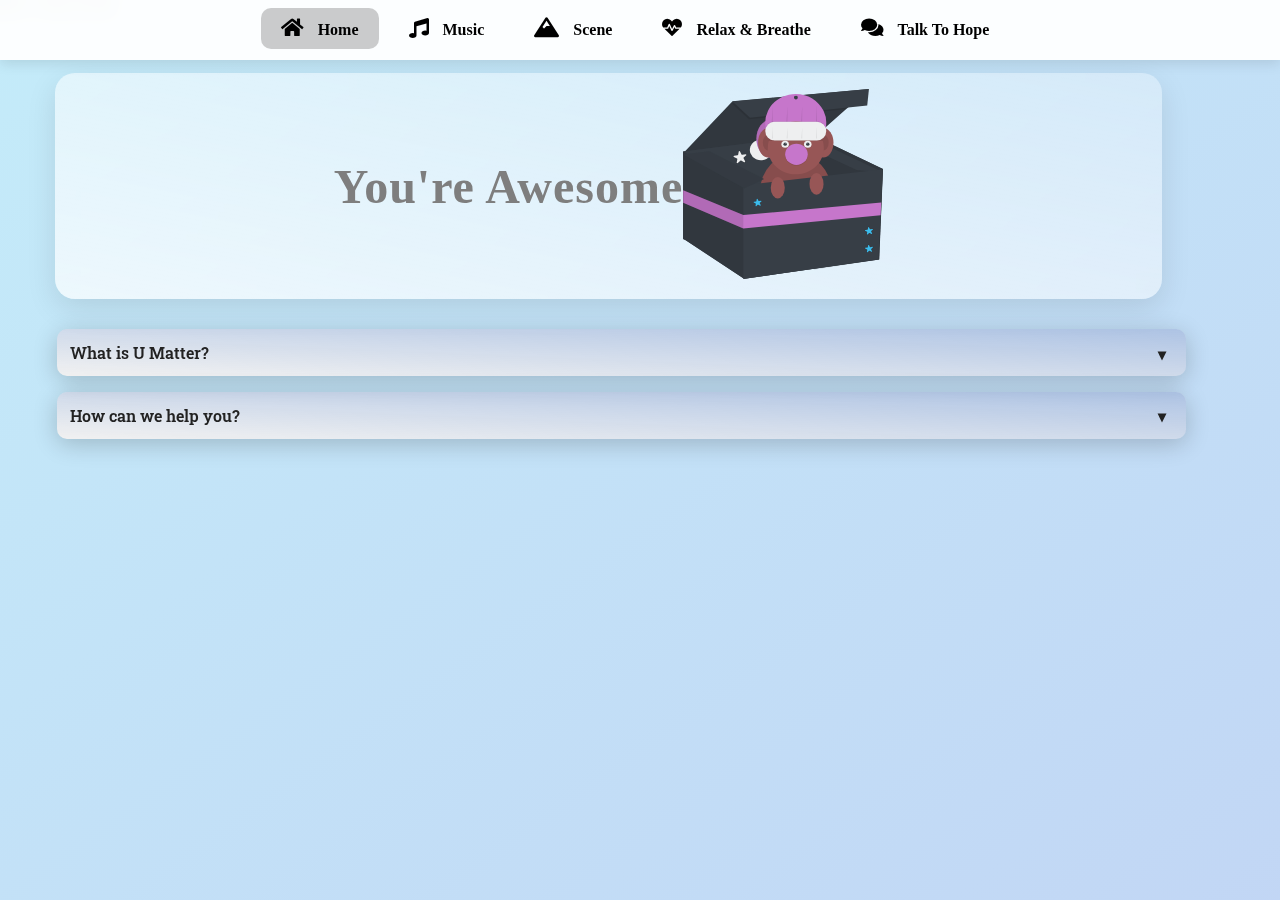
==== commit 5446a1cc: "style: :ambulance: added so many styles to fix the bugs" ====
--- a/index.html
+++ b/index.html
@@ -8,8 +8,9 @@
     <meta name="keywords"
         content="Meditation App, Breathing Exercise, Nature Sounds, Nature Scenery, 4-7-8 breathing exercise, voice assistant, web app, jericho bantiquete" />
 
-    <link rel="preconnect" href="https://fonts.gstatic.com" />
-    <link href="https://fonts.googleapis.com/css2?family=Poppins:wght@400;500;600&display=swap" rel="stylesheet" />
+    <link rel="preconnect" href="https://fonts.googleapis.com">
+    <link rel="preconnect" href="https://fonts.gstatic.com" crossorigin>
+    <link href="https://fonts.googleapis.com/css2?family=Roboto+Slab:wght@100..900&display=swap" rel="stylesheet">
     <link rel="stylesheet" href="https://cdnjs.cloudflare.com/ajax/libs/font-awesome/5.15.2/css/all.min.css" />
     <link rel="stylesheet" href="css/style.css" />
     <link rel="icon" type="image/png" sizes="32x32" href="./images/icons/favicon.png" />
--- a/css/style.css
+++ b/css/style.css
@@ -1,11 +1,12 @@
 /* variables */
 :root {
     --gradient: linear-gradient(to right bottom, #3bbcec, #575be5);
-    --dark: #082046;
+    --dark: #010916;
     --semi-dark: #0f2952;
-    --light: #fff;
+    --light: #7E7E7E;
     --link: #1e2ebd;
 }
+
 
 /* preload */
 /* .preload {
@@ -73,8 +74,7 @@
 /* body */
 
 body {
-    font-family: "Poppins", sans-serif;
-    background: url(../images/backgrounds/home-bg.jpg);
+    /* background: url(../images/backgrounds/home-bg.jpg); */
     background-position: center;
     background-repeat: no-repeat;
     background-size: cover;
@@ -140,14 +140,22 @@
 /* card */
 .glass-card {
     color: var(--light);
-    background-color: linear-gradient(to top right,
-            rgba(255, 255, 255, 0.7),
-            rgba(255, 255, 255, 0.3));
+    background: linear-gradient(to top right, rgba(255, 255, 255, 0.7), rgba(255, 255, 255, 0.3));
     width: 380px;
     margin: 20px;
     padding: 1.5rem;
-    box-shadow: 0 5px 25px rgba(0 0 0 / 10%);
-    border-radius: 10px;
+    border-radius: 20px;
+    box-shadow: 0 10px 30px rgba(0, 0, 0, 0.1);
+    /* Updated shadow for glass effect */
+    backdrop-filter: blur(10px);
+    /* Apply a blur effect */
+    transition: transform 0.3s ease;
+    /* Add a smooth transition */
+}
+
+.glass-card:hover {
+    transform: translateY(-5px);
+    /* Move card slightly upward on hover */
 }
 
 .card {
@@ -155,8 +163,16 @@
     background-color: #fff;
     margin: 20px;
     padding: 1.5rem;
-    box-shadow: 0 5px 25px rgba(0 0 0 / 10%);
-    border-radius: 10px;
+    border-radius: 20px;
+    box-shadow: 0 10px 30px rgba(0, 0, 0, 0.1);
+    /* Updated shadow for card */
+    transition: transform 0.3s ease;
+    /* Add a smooth transition */
+}
+
+.card:hover {
+    transform: translateY(-5px);
+    /* Move card slightly upward on hover */
 }
 
 /* nav-bar */
@@ -164,75 +180,73 @@
     position: fixed;
     top: 0;
     left: 0;
-    width: 20vw;
-    height: 100vh;
-    background: linear-gradient(240deg, rgba(58, 85, 118, 0.7) 10%, #2c2e44 70%);
-    box-shadow: 3px 5px 6px rgba(45, 55, 68, 0.3);
-    padding: 1.25rem 0.5rem 2rem 0.5rem;
-    z-index: 2;
-}
-
-.nav {
-    height: 100%;
+    width: 100%;
+    height: 60px;
+    /* Adjust height as needed */
+    background: rgba(255, 255, 255, 0.95);
+    /* Semi-transparent white background */
+    backdrop-filter: blur(10px);
+    /* Apply a blur effect */
+    z-index: 1000;
+    /* Ensure it's above other content */
     display: flex;
-    flex-direction: column;
-    justify-content: space-between;
+
+    justify-content: center;
+    align-items: center;
+    padding: 0 20px;
+    /* //border-radius: 30px; */
+    box-shadow: 0 4px 12px rgba(0, 0, 0, 0.1);
+    padding-bottom: 48px;
+    /* Add a subtle shadow */
 }
 
 .logo {
-    padding: 2rem 2rem 1rem 2rem;
+    width: 40px;
+    /* Adjust logo size */
+    height: 40px;
+    margin-right: 20px;
 }
 
 .nav-links {
-    flex: 1;
-    margin-top: 2rem;
+    display: flex;
 }
 
 .nav-link {
-    display: flex;
-    align-items: center;
-    padding: 0.5rem;
-    margin-bottom: 2rem;
-    border-radius: 0.5rem;
-    transition: 0.1s ease-in-out;
-    flex: 3;
+    text-decoration: none;
+    color: #000;
+    font-weight: bold;
+    padding: 10px 20px;
+    margin-right: 10px;
+    border-radius: 10px;
+    transition: background-color 0.3s, color 0.3s;
+}
+
+.nav-link:hover {
+    background-color: rgba(0, 0, 0, 0.1);
+    /* Semi-transparent black background */
+}
+
+.nav-link.active {
+    background-color: rgba(0, 0, 0, 0.2);
+    /* Slightly darker background for active link */
 }
 
 .nav-icon {
-    font-size: 1.3rem;
-    margin-right: 1.3rem;
-    transition: 0.1s ease;
-}
-
-.nav-text {
-    font-weight: 500;
-    letter-spacing: 1px;
-}
-
-.nav-link:hover {
-    background: linear-gradient(190deg, rgb(240, 117, 199), rgba(178, 117, 240));
-    color: var(--dark);
+    margin-right: 10px;
+    font-size: 20px;
+    transition: transform 0.3s;
 }
 
 .nav-link:hover .nav-icon {
-    transform: scale(1.1);
-}
-
-.active {
-    padding: 0.5rem;
-    background: linear-gradient(190deg, rgb(240, 117, 199), rgba(178, 117, 240));
-    color: var(--dark);
+    transform: scale(1.2);
+    /* Scale up icon on hover */
 }
 
 /* content */
-.content {
-    width: 80vw;
-    height: 100%;
-    margin-left: auto;
-}
+
 
 .home {
-    padding: 0 2rem;
+    padding: 25px;
 }
 
 .home .glass-card {
@@ -241,7 +255,7 @@
     margin: 30px;
     display: flex;
     align-items: center;
-    justify-content: space-evenly;
+    justify-content: center;
     padding: 1rem;
 }
 
@@ -265,64 +279,61 @@
 
 /* accordion */
 .accordion {
-    background: lightblue;
+    background: #f0f0f0;
+    /* Light background color */
     margin: 0 4.3rem 1rem 2rem;
     border-radius: 10px;
 }
 
 .accordion-button {
     padding: 0.8rem;
-    background: linear-gradient(to top right,
-            rgba(255, 255, 255, 0.1),
-            rgba(20, 92, 201, 0.3));
+    background: linear-gradient(to top right, rgba(255, 255, 255, 0.1), rgba(20, 92, 201, 0.3));
     position: relative;
     margin: 0;
     cursor: pointer;
-    box-shadow: 0 5px 25px rgba(0 0 0 / 20%);
+    box-shadow: 0 5px 25px rgba(0, 0, 0, 0.2);
+    /* Slightly adjusted shadow */
     color: #222;
     border-radius: 10px;
-    display: block;
+    display: flex;
+    /* Align icon and text horizontally */
+    align-items: center;
+    /* Center vertically */
+    justify-content: space-between;
+    /* Space out icon and text */
     width: 100%;
     border: none;
     outline: none;
     font-size: 16px;
     text-align: left;
     font-weight: 600;
-    font-family: "Poppins", sans-serif;
+    font-family: "Roboto Slab", serif;
 }
 
 .accordion-button::after {
     content: "\25be";
+    position: absolute;
     right: 20px;
-    top: 20%;
-    position: absolute;
-    transform: scale(2);
+    top: 50%;
+    transform: translateY(-50%);
     transition: 0.3s ease;
 }
 
 .accordion-content {
-    padding: 1rem 0.5rem 0.5rem 0.5rem;
-    color: var(--semi-dark);
+    padding: 1rem 0.5rem;
+    color: #666;
+    /* Adjusted text color */
     display: none;
-    overflow: auto;
-}
-
-.accordion-content .modal-btn {
-    color: var(--link);
-    font-weight: 500;
-    text-decoration: underline;
-    margin-left: 1rem;
-    transition: 0.3s ease;
-}
-
-.accordion-content .modal-btn:hover {
-    opacity: 0.7;
+    overflow: hidden;
+    /* Hide overflow content */
+}
+
+.accordion-content p {
+    margin: 0;
 }
 
 .accordion-button-active {
-    background: linear-gradient(to bottom left,
-            rgba(255, 255, 255, 0.1),
-            rgba(20, 92, 201, 0.3));
+    background: linear-gradient(to bottom left, rgba(255, 255, 255, 0.1), rgba(20, 92, 201, 0.3));
 }
 
 .accordion-button-active::after {
@@ -331,6 +342,16 @@
 
 .accordion-button-active+.accordion-content {
     display: block;
+}
+
+/* Hover effect */
+.accordion-button:hover {
+    background: linear-gradient(to top right, rgba(255, 255, 255, 0.3), rgba(20, 92, 201, 0.5));
+}
+
+/* Active state effect */
+.accordion-button-active:hover {
+    background: linear-gradient(to bottom left, rgba(255, 255, 255, 0.3), rgba(20, 92, 201, 0.5));
 }
 
 /* card modal */
@@ -434,28 +455,32 @@
 
 /* bg modal */
 #music-modal {
-    background: url(../images/modal-home-images/music.jpg);
+    background-color: #FF3CAC;
+    background-image: linear-gradient(225deg, #FF3CAC 0%, #784BA0 50%, #2B86C5 100%);
     background-repeat: no-repeat;
     background-size: cover;
     background-position: center;
 }
 
 #scene-modal {
-    background: url(../images/modal-home-images/scene.jpg);
+    background-color: #FFFFFF;
+    background-image: linear-gradient(180deg, #FFFFFF 0%, #6284FF 50%, #FF0000 100%);
     background-repeat: no-repeat;
     background-size: cover;
     background-position: center;
 }
 
 * #breathe-modal {
-    background: url(../images/modal-home-images/breathe.jpg);
+    background-color: #4158D0;
+    background-image: linear-gradient(43deg, #4158D0 0%, #C850C0 46%, #FFCC70 100%);
     background-repeat: no-repeat;
     background-size: cover;
     background-position: center;
 }
 
 #ai-modal {
-    background: url(../images/modal-home-images/ai.jpg);
+    background-color: #00DBDE;
+    background-image: linear-gradient(90deg, #00DBDE 0%, #FC00FF 100%);
     background-repeat: no-repeat;
     background-size: cover;
     background-position: center;
@@ -545,14 +570,33 @@
 /* music body */
 
 #music-body {
-    font-family: "Poppins", sans-serif;
-    background: url(../images/backgrounds/music-bg.jpg);
-    background-position: center;
-    background-repeat: no-repeat;
-    background-size: cover;
-    background-attachment: fixed;
-    height: 100%;
-}
+    font-family: "Roboto Slab", serif;
+    background-color: #FF3CAC;
+    background-image: linear-gradient(225deg, #FF3CAC 0%, #784BA0 50%, #2B86C5 100%);
+    height: 100vh;
+    /* Ensure full viewport height */
+    display: flex;
+    justify-content: center;
+    align-items: center;
+    padding: 20px;
+    color: #fff;
+    /* Text color */
+}
+
+#music-body h1 {
+    font-size: 3rem;
+    margin-bottom: 20px;
+    text-align: center;
+}
+
+#music-body p {
+    font-size: 1.2rem;
+    text-align: center;
+    max-width: 600px;
+    margin: 0 auto;
+    line-height: 1.6;
+}
+
 
 #music-body::before {
     content: "";
@@ -573,7 +617,7 @@
 }
 
 .music {
-    width: 80vw;
+    width: 90%;
     height: 100%;
     margin-left: auto;
 }
@@ -587,9 +631,9 @@
     position: fixed;
     left: 0;
     right: 0;
-    top: 0;
-    width: 80vw;
-    margin-left: 20vw;
+    top: 10;
+    width: 100%;
+    /* margin-left: 20vw; */
     align-items: center;
     justify-content: space-between;
     z-index: 999;
@@ -621,6 +665,7 @@
     position: fixed;
     top: 3rem;
     z-index: 999;
+    padding-top: 16px;
 }
 
 .select-box .options-container {
@@ -700,85 +745,90 @@
 
 /* music-cards */
 .music-card-container {
-    margin-top: 7rem;
+    margin-top: 8rem;
+    padding-top: 10px;
+    display: flex;
+    justify-content: center;
+    align-items: center;
 }
 
 .music-box {
     display: flex;
-    align-items: center;
+    flex-wrap: wrap;
     justify-content: center;
-    flex-wrap: wrap;
-    margin-bottom: 5rem;
+    gap: 30px;
+    /* Adjust spacing between cards */
 }
 
 .music-content {
     margin: 1rem;
-    box-shadow: 0 0 3px rgba(60, 72, 88, 0.15);
-    transition: all 0.2s ease-in-out;
+    box-shadow: 0 0 20px rgba(0, 0, 0, 0.1);
+    transition: transform 0.3s ease-in-out, box-shadow 0.3s ease-in-out;
     border-radius: 15px;
-    position: relative;
+    overflow: hidden;
+    /* Hide overflowing content */
 }
 
 .music-content:hover {
-    box-shadow: 0 1.5rem 3rem rgba(60, 72, 88, 0.5);
+    transform: translateY(-5px);
+    /* Move card slightly upwards on hover */
+    box-shadow: 0 15px 30px rgba(0, 0, 0, 0.2);
+    /* Add more prominent shadow on hover */
 }
 
 .music-img {
     height: 270px;
-    width: 250px;
+    width: 100%;
     position: relative;
     cursor: pointer;
-    border-radius: 15px;
+    border-radius: 15px 15px 0 0;
+    /* Rounded corners only at the top */
     overflow: hidden;
 }
 
 .music-img img {
     width: 100%;
     height: 100%;
-    border-radius: 15px;
     object-fit: cover;
-    transition: all 0.5s ease-in-out;
+    transition: transform 0.3s ease-in-out;
 }
 
 .music-img::after {
     content: "";
-    background-color: rgba(0, 0, 0, 0.3);
+    background-color: rgba(0, 0, 0, 0.5);
     width: 100%;
     height: 100%;
     position: absolute;
     top: 0;
     left: 0;
     opacity: 0;
-    visibility: hidden;
-    transition: all 0.5s ease-in-out;
+    transition: opacity 0.3s ease-in-out;
 }
 
 .music-img:hover::after {
     opacity: 1;
-    visibility: visible;
-}
-
-.music-img:hover img {
-    transform: scale(1.1);
 }
 
 .music-title {
     background-color: rgba(0, 0, 0, 0.7);
     color: #fff;
-    position: absolute;
+    /* position: absolute; */
+    bottom: 0;
+    left: 0;
     right: 0;
-    left: 0;
-    bottom: 0;
     padding: 1rem;
-    border-radius: 15px;
+    border-radius: 0 0 15px 15px;
+    /* Rounded corners only at the bottom*/
+    transition: background-color 0.3s ease-in-out;
 }
 
 .music-title span {
     font-size: 1rem;
+    font-weight: bold;
 }
 
 .music-title .artist {
-    font-size: 14px;
+    font-size: 0.9rem;
     color: #f2f2f2;
 }
 
@@ -976,14 +1026,11 @@
 
 /* scene */
 #scene-body {
-    font-family: "Poppins", sans-serif;
-    background: url(../images/backgrounds/scene-bg.jpg);
-    background-position: center;
-    background-repeat: no-repeat;
-    background-size: cover;
-    background-attachment: fixed;
+    font-family: "Roboto Slab", serif;
+    background-color: #4CAF50;
+    background-image: linear-gradient(315deg, #4CAF50 0%, #FFD700 74%);
     height: 100%;
-    color: var(--light);
+    /* color: #FFFFFF; */
 }
 
 #scene-body::before {
@@ -993,57 +1040,50 @@
     left: 0;
     bottom: 0;
     right: 0;
-    background: linear-gradient(to right bottom,
-            rgba(59, 190, 236, 0.2),
-            rgba(52, 120, 221, 0.3));
+    background: linear-gradient(to right bottom, rgba(255, 255, 255, 0.2), rgba(255, 255, 255, 0.3));
     box-shadow: 0 3px 3px rgba(0, 0, 0, 0.25);
     z-index: -1;
     height: 100%;
-    backdrop-filter: blur(1.9rem);
+    backdrop-filter: blur(1.5rem);
     background-clip: padding-box;
-    position: fixed;
-    width: 100vw;
+    width: 100%;
 }
 
 .scene-card-container {
     display: flex;
     flex-wrap: wrap;
-    align-items: center;
     justify-content: center;
-    margin: 0 2rem;
+    /* max-width: 1200px; */
+    margin-top: 54px;
 }
 
 .scene-title {
-    margin: 2rem 5rem;
+    text-align: center;
+    font-size: 3rem;
 }
 
 .scene-cards {
-    max-width: 300px;
-    width: 300px;
-    height: 350px;
-    border-radius: 10px;
-    z-index: 1;
+    max-width: 250px;
+    width: 100%;
+    height: 300px;
+    border-radius: 50px;
     position: relative;
-    box-shadow: 0 5px 25px rgba(0 0 0 / 20%);
+    box-shadow: 0 10px 20px rgba(0, 0, 0, 0.3);
     transition: 0.3s ease;
-    margin: 1rem 0.5rem;
+    margin: 1rem;
+    overflow: hidden;
 }
 
 .scene-cards img {
     height: 100%;
     width: 100%;
     object-fit: cover;
-}
-
-.scene-cards:hover {
-    transform: translateY(-5px);
-}
-
-.scene-cards .scene-image {
-    width: 100%;
-    height: 100%;
-    object-fit: cover;
-    border-radius: 10px;
+    border-radius: 20px;
+    transition: transform 0.3s ease;
+}
+
+.scene-cards:hover img {
+    transform: scale(1.1);
 }
 
 .scene-cards::before {
@@ -1053,11 +1093,17 @@
     left: 0;
     right: 0;
     bottom: 0;
-    background: rgba(0, 0, 0, 0.25);
+    background: rgba(255, 255, 255, 0.2);
     width: 100%;
     height: 100%;
     z-index: 5;
-    border-radius: 10px;
+    border-radius: 20px;
+    opacity: 0;
+    transition: opacity 0.3s ease;
+}
+
+.scene-cards:hover::before {
+    opacity: 1;
 }
 
 .play-video-icon,
@@ -1071,6 +1117,8 @@
     transition: 0.3s ease;
     margin-left: 0.7rem;
     font-size: 1.5rem;
+    color: #FF5733;
+    /* Orange */
 }
 
 .play-video-icon:hover,
@@ -1079,9 +1127,10 @@
 .play-video-icon-fall:hover,
 .play-video-icon-snow:hover,
 .play-video-icon-ice:hover {
-    transform: scale(1.1);
-}
-
+    transform: scale(1.2);
+}
+
+/* Video titles */
 .scene-vid-title {
     position: absolute;
     bottom: 3rem;
@@ -1096,14 +1145,15 @@
     text-shadow: 1px 1px #000000;
 }
 
-/* video content */
+/* Video content containers */
 .sunset-content,
 .ocean-content,
 .rain-content,
 .fall-content,
 .snow-content,
 .ice-content {
-    background-color: #fbbd08;
+    background-color: #34495E;
+    /* Dark gray-blue */
     position: relative;
     place-items: center;
     z-index: 999;
@@ -1122,6 +1172,7 @@
     pointer-events: all;
 }
 
+/* Video containers */
 .video-container-sunset,
 .video-container-ocean,
 .video-container-rain,
@@ -1136,6 +1187,7 @@
     object-fit: cover;
 }
 
+/* Time select */
 .time-select,
 .time-select-ocean,
 .time-select-rain,
@@ -1164,6 +1216,7 @@
     opacity: 1;
 }
 
+/* Select button */
 .select-btn,
 .select-btn-ocean,
 .select-btn-rain,
@@ -1173,12 +1226,13 @@
     padding: 0.4rem 2rem;
     margin: 0 0.5rem;
     border-radius: 50px;
-    font-family: "poppins", sans-serif;
+    font-family: "Roboto Slab", serif;
     border: none;
     outline: none;
     cursor: pointer;
-    background: linear-gradient(to bottom left, #fffa81, #b56a2a);
-    color: var(--light);
+    background: linear-gradient(to bottom left, #9B59B6, #2E86C1);
+    /* Purple to blue gradient */
+    color: #FFFFFF;
     transform: scale(0.9);
     transition: 0.3s ease;
 }
@@ -1192,6 +1246,7 @@
     transform: scale(1);
 }
 
+/* Pause video button */
 .pause-video,
 .pause-video-ocean,
 .pause-video-rain,
@@ -1203,6 +1258,7 @@
     border-radius: 50px;
 }
 
+/* Exit video button */
 .exit-video,
 .exit-video-ocean,
 .exit-video-rain,
@@ -1224,10 +1280,10 @@
 .exit-video-fall:hover,
 .exit-video-snow:hover,
 .exit-video-ice:hover {
-    transform: scale(1.1);
-}
-
-/* hide time select */
+    transform: scale(1.2);
+}
+
+/* Hide time select icon */
 .hide-time-select-icon,
 .hide-time-select-icon-ocean,
 .hide-time-select-icon-rain,
@@ -1238,51 +1294,180 @@
     bottom: 8.2%;
     left: 0.5rem;
     cursor: pointer;
-    color: #fbbd08;
+    color: #FF5733;
+    /* Orange */
     transition: 0.5s;
 }
 
-.sunset-content.active-show.hide-time-select .time-select,
-.ocean-content.active-show-ocean.hide-time-select-ocean .time-select-ocean,
-.rain-content.active-show-rain.hide-time-select-rain .time-select-rain,
-.fall-content.active-show-fall.hide-time-select-fall .time-select-fall,
-.snow-content.active-show-snow.hide-time-select-snow .time-select-snow,
-.ice-content.active-show-ice.hide-time-select-ice .time-select-ice {
-    transform: translateX(-150%);
-}
-
-.sunset-content.active-show.show-time-select .time-select,
-.ocean-content.active-show-ocean.show-time-select-ocean .time-select-ocean,
-.rain-content.active-show-rain.show-time-select-rain .time-select-rain,
-.fall-content.active-show-fall.show-time-select-fall .time-select-fall,
-.snow-content.active-show-snow.show-time-select-snow .time-select-snow,
-.ice-content.active-show-ice.show-time-select-ice .time-select-ice {
+/* Sunset content */
+.sunset-content,
+.ocean-content,
+.rain-content,
+.fall-content,
+.snow-content,
+.ice-content {
+    background-color: #3498db;
+    /* Blue */
+    position: relative;
+    place-items: center;
+    z-index: 999;
+    opacity: 0;
+    pointer-events: none;
+    transition: opacity 300ms ease-in-out;
+}
+
+/* Active show */
+.sunset-content.active-show,
+.ocean-content.active-show-ocean,
+.rain-content.active-show-rain,
+.fall-content.active-show-fall,
+.snow-content.active-show-snow,
+.ice-content.active-show-ice {
+    opacity: 1;
+    pointer-events: all;
+}
+
+/* Video container */
+.video-container-sunset,
+.video-container-ocean,
+.video-container-rain,
+.video-container-fall,
+.video-container-snow,
+.video-container-ice {
+    position: fixed;
+    top: 0;
+    left: 0;
+    width: 100%;
+    height: 100%;
+    object-fit: cover;
+}
+
+/* Time select */
+.time-select,
+.time-select-ocean,
+.time-select-rain,
+.time-select-fall,
+.time-select-snow,
+.time-select-ice {
+    position: fixed;
+    bottom: 5%;
+    left: 50%;
+    display: flex;
+    z-index: 999;
+    align-items: center;
+    transform: translateX(-50%);
+    transition: all 500ms ease-in-out 250ms;
+    opacity: 0;
+}
+
+/* Active show */
+.sunset-content.active-show .time-select,
+.ocean-content.active-show-ocean .time-select-ocean,
+.rain-content.active-show-rain .time-select-rain,
+.fall-content.active-show-fall .time-select-fall,
+.snow-content.active-show-snow .time-select-snow,
+.ice-content.active-show-ice .time-select-ice {
     transform: translateX(0);
-}
-
-/* rotate toggle */
-.rotate-chevron .hide-time-select-icon,
-.rotate-chevron-ocean .hide-time-select-icon-ocean,
-.rotate-chevron-rain .hide-time-select-icon-rain,
-.rotate-chevron-fall .hide-time-select-icon-fall,
-.rotate-chevron-snow .hide-time-select-icon-snow,
-.rotate-chevron-ice .hide-time-select-icon-ice {
-    -webkit-transform: rotate(180deg);
-    transform: rotate(180deg);
-    -webkit-transition: 0.5s;
+    transition: all 500ms ease-in-out 250ms;
+    opacity: 1;
+}
+
+/* Select button */
+.select-btn,
+.select-btn-ocean,
+.select-btn-rain,
+.select-btn-fall,
+.select-btn-snow,
+.select-btn-ice {
+    padding: 0.4rem 2rem;
+    margin: 0 0.5rem;
+    border-radius: 50px;
+    font-family: "Arial", sans-serif;
+    border: none;
+    outline: none;
+    cursor: pointer;
+    background: linear-gradient(to bottom, #f39c12, #d35400);
+    /* Orange gradient */
+    color: #ffffff;
+    transform: scale(0.9);
+    transition: 0.3s ease;
+}
+
+.select-btn:hover,
+.select-btn-ocean:hover,
+.select-btn-rain:hover,
+.select-btn-fall:hover,
+.select-btn-snow:hover,
+.select-btn-ice:hover {
+    transform: scale(1);
+}
+
+/* Pause video button */
+.pause-video,
+.pause-video-ocean,
+.pause-video-rain,
+.pause-video-fall,
+.pause-video-snow,
+.pause-video-ice {
+    cursor: pointer;
+    padding: 0.5rem;
+    border-radius: 50px;
+}
+
+/* Exit video button */
+.exit-video,
+.exit-video-ocean,
+.exit-video-rain,
+.exit-video-fall,
+.exit-video-snow,
+.exit-video-ice {
+    position: fixed;
+    z-index: 999;
+    right: 2rem;
+    top: 2rem;
+    cursor: pointer;
+    transition: 0.3s ease-in-out;
+    font-size: 24px;
+    color: #ecf0f1;
+    /* Light gray */
+}
+
+.exit-video:hover,
+.exit-video-ocean:hover,
+.exit-video-rain:hover,
+.exit-video-fall:hover,
+.exit-video-snow:hover,
+.exit-video-ice:hover {
+    transform: scale(1.2);
+}
+
+/* Hide time select icon */
+.hide-time-select-icon,
+.hide-time-select-icon-ocean,
+.hide-time-select-icon-rain,
+.hide-time-select-icon-fall,
+.hide-time-select-icon-snow,
+.hide-time-select-icon-ice {
+    position: fixed;
+    bottom: 10%;
+    left: 2%;
+    cursor: pointer;
+    color: #2ecc71;
+    /* Green */
     transition: 0.5s;
 }
 
 /* relax */
 #relax-body {
-    font-family: "Poppins", sans-serif;
-    background: url(../images/backgrounds/relax-bg.jpg);
+    font-family: "Roboto Slab", serif;
+    background-color: #4158D0;
+    background-image: linear-gradient(43deg, #4158D0 0%, #C850C0 46%, #FFCC70 100%);
     background-position: center;
     background-repeat: no-repeat;
     background-size: cover;
     background-attachment: fixed;
     height: 100%;
-    color: var(--light);
+    color: #FFFFFF;
 }
 
 #relax-body::before {
@@ -1292,9 +1477,7 @@
     left: 0;
     bottom: 0;
     right: 0;
-    background: linear-gradient(to bottom left,
-            rgba(59, 190, 236, 0.2),
-            rgba(52, 120, 221, 0.3));
+    background: linear-gradient(to bottom left, rgba(255, 255, 255, 0.2), rgba(255, 255, 255, 0.3));
     box-shadow: 0 3px 3px rgba(0, 0, 0, 0.25);
     z-index: -1;
     height: 100%;
@@ -1306,15 +1489,17 @@
 
 /* relax content */
 
-/* tilte*/
+/* title*/
 
 .relax-title {
-    margin: 2rem 0 0.5rem 0;
+    margin: 3rem 0 1rem 0;
     text-align: center;
 }
 
 .breath-title {
     margin-top: 2rem;
+    color: #2ECC71;
+    /* Green */
 }
 
 /* relax cards */
@@ -1326,14 +1511,19 @@
 }
 
 .relax-card {
-    width: 75%;
+    width: 70%;
+    max-width: 400px;
+    /* Limit card width */
     height: 220px;
-    background-color: #75b2f0;
+    background-color: #3498db;
+    /* Blue */
     padding: 2rem;
-    border-radius: 10px;
-    margin: 1rem;
+    border-radius: 15px;
+    /* Increased border-radius */
+    margin: 1.5rem;
     position: relative;
-    box-shadow: 0 5px 25px rgba(0 0 0 / 20%);
+    box-shadow: 0 8px 16px rgba(0, 0, 0, 0.3);
+    /* Adjusted shadow */
 }
 
 .relax-card:before {
@@ -1345,45 +1535,55 @@
     left: 0;
     right: 0;
     bottom: 0;
-    background: rgba(0, 0, 0, 0.4);
-    border-radius: 10px;
+    background: rgba(0, 0, 0, 0.5);
+    /* Darkened overlay */
+    border-radius: 15px;
+    /* Increased border-radius */
     z-index: 1;
 }
 
 .relax-card-title {
     z-index: 2;
+    color: #FFFFFF;
+    /* White */
 }
 
 .relax-description {
     z-index: 2;
-    color: #dfdfdf;
-    margin: 0.4rem 0 0.2rem 0;
+    color: #D5DBDB;
+    /* Light gray */
+    margin: 0.6rem 0 0.4rem 0;
+    /* Adjusted margin */
 }
 
 .read-more-relax {
     z-index: 2;
     text-decoration: underline;
-    color: #fff;
-    font-weight: 500;
-}
-
-/* button */
+    color: #FFFFFF;
+    /* White */
+    font-weight: bold;
+}
+
+/* Button */
 .start-relax {
     position: absolute;
-    right: 2rem;
-    bottom: 2rem;
+    right: 118px;
+    bottom: 0px;
     z-index: 500;
     cursor: pointer;
     padding: 0.5rem 4rem;
-    font-family: poppins, sans-serif;
-    border-radius: 5px;
+    font-family: "Roboto Slab", serif;
+    border-radius: 50px;
+    /* Increased border-radius */
     border: none;
-    background: linear-gradient(190deg, rgb(240, 117, 199), rgba(178, 117, 240));
+    background: linear-gradient(135deg, #FD7272, #00EAAA);
+    /* Gradient background */
     outline: none;
-    color: var(--light);
+    color: #FFFFFF;
+    /* White text color */
     font-size: 1rem;
     transform: scale(0.9);
-    animation: button 5s alternate-reverse infinite;
+    transition: transform 0.3s ease-in-out, background 0.3s ease-in-out;
 }
 
 .start-relax::before {
@@ -1394,8 +1594,7 @@
     bottom: 0;
     right: 0;
     z-index: -1;
-    background-color: white;
-    transition: transform 300ms ease-in-out;
+    transition: transform 300ms ease-in;
     transform: scaleX(0);
     transform-origin: left;
 }
@@ -1405,14 +1604,15 @@
     transform: scaleX(1);
 }
 
-.start-relax {
-    transition: color 300ms ease-in-out;
-    z-index: 1;
-}
-
 .start-relax:hover,
 .start-relax:focus {
-    color: var(--dark);
+    background: linear-gradient(135deg, #00EAAA, #FD7272);
+    /* Reverse gradient on hover/focus */
+}
+
+.start-relax:hover::before,
+.start-relax:focus::before {
+    transform: scaleX(1);
 }
 
 @keyframes button {
@@ -1425,67 +1625,62 @@
     }
 }
 
-/* deep breathing */
+/* Exit button */
 .exit-relax {
     position: fixed;
     top: 2rem;
     right: 2rem;
     cursor: pointer;
-    font-size: 20px;
-}
-
+    font-size: 24px;
+    /* Increased font size */
+    color: #FFFFFF;
+    /* White text color */
+}
+
+/* Container for relaxation content */
 .relax-container {
     display: flex;
     flex-direction: column;
     align-items: center;
+    justify-content: center;
     min-height: 100vh;
-    position: fixed;
-    top: 0;
-    right: 0;
-    left: 0;
-    bottom: 0;
     width: 100%;
-    z-index: 999;
-    background: url(../images/breathing-exercises-bg/deep-breathing.jpg);
-    background-position: center;
-    background-repeat: no-repeat;
-    background-size: cover;
-    background-attachment: fixed;
-    height: 100%;
-}
-
+    background-color: #34495E;
+    /* Dark blue background */
+    color: #FFFFFF;
+    /* White text color */
+}
+
+/* Deep breathing section */
 .deep-breathing {
-    background: url(../images/relax-breathe-bg/deep-breathing.jpg);
-    background-position: center;
-    background-repeat: no-repeat;
-    background-size: cover;
     display: flex;
     flex-direction: column;
-    justify-content: flex-end;
-    align-items: flex-start;
+    align-items: center;
+    justify-content: center;
+    width: 100%;
+    height: 100%;
+    background-color: #2ECC71;
+    /* Green background */
 }
 
 .relaxer-container {
     display: flex;
     align-items: center;
     justify-content: center;
-    margin: auto;
-    height: 300px;
-    width: 300px;
+    width: 200px;
+    /* Reduced width */
+    height: 200px;
+    /* Reduced height */
     position: relative;
-    transform: scale(1);
 }
 
 .gradient-circle {
-    background: conic-gradient(#75b2f0 0%,
-            rgb(52, 120, 221) 40%,
-            rgb(227, 236, 139) 40%,
-            rgb(190, 201, 176) 60%,
-            #a162e0 60%,
-            #e660b9 100%);
-    height: 320px;
-    width: 320px;
-    z-index: -2;
+    background: radial-gradient(circle, #3498db 0%, #2980b9 100%);
+    /* Gradient background */
+    height: 220px;
+    /* Increased height */
+    width: 220px;
+    /* Increased width */
     border-radius: 50%;
     position: absolute;
     top: -10px;
@@ -1493,18 +1688,19 @@
 }
 
 .circle {
-    background: linear-gradient(75deg, #a162e0, rgb(52, 120, 221));
+    background: #FFFFFF;
+    /* White background */
     height: 100%;
     width: 100%;
     border-radius: 50%;
     position: absolute;
     top: 0;
     left: 0;
-    z-index: -1;
 }
 
 .pointer {
-    background-color: #fff;
+    background-color: #FFC300;
+    /* Yellow pointer */
     border-radius: 50%;
     height: 15px;
     width: 15px;
@@ -1541,23 +1737,28 @@
 
 @keyframes colorPointer {
     0% {
-        background-color: #fff;
-    }
-
-    40% {
-        background: rgb(52, 120, 221);
-    }
-
-    45% {
-        background: rgb(227, 236, 139);
-    }
-
-    60% {
-        background: #a162e0;
+        background-color: #FFC300;
+        /* Yellow */
+    }
+
+    25% {
+        background: #3498db;
+        /* Blue */
+    }
+
+    50% {
+        background: #2ECC71;
+        /* Green */
+    }
+
+    75% {
+        background: #9B59B6;
+        /* Purple */
     }
 
     100% {
-        background: #e660b9;
+        background: #E74C3C;
+        /* Red */
     }
 }
 
@@ -1590,10 +1791,12 @@
 }
 
 /* .four-seven-eight */
+/* Container for the breathing exercise */
 .four-breathing {
     display: flex;
     flex-direction: column;
     align-items: center;
+    justify-content: center;
     min-height: 100vh;
     position: fixed;
     top: 0;
@@ -1602,40 +1805,44 @@
     bottom: 0;
     width: 100%;
     z-index: 999;
-    background: url(../images/breathing-exercises-bg/four-seven-eight-bg.jpg);
-    background-position: center;
-    background-repeat: no-repeat;
-    background-size: cover;
-    background-attachment: fixed;
+    background: linear-gradient(135deg, #3498db, #9b59b6);
+    /* Gradient background */
     height: 100%;
-}
-
+    color: #FFFFFF;
+    /* White text color */
+}
+
+/* Container for the breathing technique */
 .four-container {
     display: flex;
     align-items: center;
     justify-content: center;
     margin-top: 4.5rem;
-    height: 300px;
-    width: 300px;
+    height: 250px;
+    /* Reduced height */
+    width: 250px;
+    /* Reduced width */
     position: relative;
-    transform: scale(0.9);
-}
-
+}
+
+/* Text for the breathing technique */
 #four-text {
-    font-size: 1rem;
+    font-size: 1.2rem;
+    /* Increased font size */
     z-index: 900;
-    color: #010f1c;
-}
-
+    color: #FFFFFF;
+    /* White text color */
+    text-align: center;
+}
+
+/* Animated gradient circle */
 .gradient-circle-four {
-    background: conic-gradient(#6ac9b6 0%,
-            #4ca493 21%,
-            #fff 21%,
-            #fff 58%,
-            #368375 58%,
-            #2a5b52 100%);
-    height: 320px;
-    width: 320px;
+    background: radial-gradient(circle, #e74c3c 0%, #3498db 100%);
+    /* Gradient background */
+    height: 280px;
+    /* Increased height */
+    width: 280px;
+    /* Increased width */
     z-index: -2;
     border-radius: 50%;
     position: absolute;
@@ -1643,8 +1850,10 @@
     left: -10px;
 }
 
+/* Background circle */
 .circle-four {
-    background-color: #010f1c;
+    background-color: transparent;
+    /* Transparent background */
     height: 100%;
     width: 100%;
     border-radius: 50%;
@@ -1654,14 +1863,17 @@
     z-index: -1;
 }
 
+/* Pointer */
 .pointer-four {
-    background-color: #fff;
+    background-color: #FFC300;
+    /* Yellow pointer */
     border-radius: 50%;
     height: 20px;
     width: 20px;
     display: block;
 }
 
+/* Container for pointer animation */
 .pointer-container-four {
     position: absolute;
     top: -40px;
@@ -1673,8 +1885,10 @@
     transform-origin: bottom center;
 }
 
+/* Animated circle */
 .animate-circle {
-    background-color: white;
+    background-color: rgba(255, 255, 255, 0.5);
+    /* Semi-transparent white */
     height: 90%;
     width: 90%;
     border-radius: 50%;
@@ -1683,6 +1897,7 @@
     z-index: 1;
 }
 
+/* Inhale animation */
 .animate-circle.animate-circle-inhale {
     animation: animate-circle-inhale 4s linear forwards;
 }
@@ -1697,6 +1912,7 @@
     }
 }
 
+/* Exhale animation */
 .animate-circle.animate-circle-exhale {
     animation: animate-circle-exhale 8s linear forwards;
 }
@@ -1711,6 +1927,7 @@
     }
 }
 
+/* Rotation animation */
 @keyframes rotateFour {
     from {
         transform: rotate(0deg);
@@ -1721,6 +1938,7 @@
     }
 }
 
+/* Grow animation */
 .four-container.grow {
     animation: four-grow 4s linear forwards;
 }
@@ -1735,6 +1953,7 @@
     }
 }
 
+/* Shrink animation */
 .four-container.shrink {
     animation: four-shrink 8s linear forwards;
 }
@@ -1749,49 +1968,64 @@
     }
 }
 
+/* Start technique button */
 .start-technique-btn {
     position: absolute;
     bottom: 4rem;
     padding: 0.5rem 5rem;
     border: none;
     outline: none;
-    border-radius: 10px;
+    border-radius: 50px;
+    /* Increased border-radius */
     cursor: pointer;
     text-transform: uppercase;
-    font-weight: 500;
-    font-family: poppins, sans-serif;
+    font-weight: bold;
+    font-family: "Roboto Slab", serif;
     letter-spacing: 1px;
-    font-size: 1rem;
-    transition: 0.3s ease;
+    font-size: 1.2rem;
+    /* Increased font size */
+    transition: background 0.3s ease, color 0.3s ease;
+    /* Smooth transition */
 }
 
 .start-technique-btn:hover {
-    background: #368375;
-    color: var(--light);
+    background: #2ECC71;
+    /* Green background on hover */
+    color: #FFFFFF;
+    /* White text color on hover */
 }
 
 /* 4-7-8 breathing */
 .four-seven-eight {
-    background: url(../images/relax-breathe-bg/four-seven-eight.jpg);
-    background-position: center;
-    background-repeat: no-repeat;
-    background-size: cover;
+    background: linear-gradient(135deg, #FF5733, #FFC300);
+    /* Gradient background */
     display: flex;
     flex-direction: column;
-    justify-content: flex-end;
-    align-items: flex-start;
+    justify-content: center;
+    /* Center content vertically */
+    align-items: center;
+    /* Center content horizontally */
+    padding: 2rem;
+    /* Increased padding */
+    color: #FFFFFF;
+    /* White text color */
+    text-align: center;
+    /* Center text */
 }
 
 /* ai hope */
 #hope-body {
-    font-family: "Poppins", sans-serif;
-    background: url(../images/backgrounds/hope-bg.jpg);
+    font-family: "Roboto Slab", serif;
+    background: linear-gradient(135deg, #00C9FF, #92FE9D);
+    /* Gradient background */
     background-position: center;
     background-repeat: no-repeat;
     background-size: cover;
     background-attachment: fixed;
-    height: 100%;
-    color: var(--light);
+    height: 100vh;
+    /* Full viewport height */
+    color: #FFFFFF;
+    /* White text color */
 }
 
 #hope-body::before {
@@ -1801,13 +2035,12 @@
     left: 0;
     bottom: 0;
     right: 0;
-    background: linear-gradient(to right bottom,
-            rgba(59, 190, 236, 0.2),
-            rgba(52, 120, 221, 0.3));
-    box-shadow: 0 3px 3px rgba(0, 0, 0, 0.25);
+    background: rgba(0, 0, 0, 0.3);
+    /* Semi-transparent background */
     z-index: -1;
     height: 100%;
-    backdrop-filter: blur(1.9rem);
+    backdrop-filter: blur(10px);
+    /* Increased blur effect */
     background-clip: padding-box;
     position: fixed;
     width: 100vw;
@@ -1815,12 +2048,17 @@
 
 .hope-header {
     text-align: center;
-    margin-top: 3rem;
+    margin-top: 5rem;
+    /* Increased top margin */
+    font-size: 2.5rem;
+    /* Larger font size */
 }
 
 .chatarea-main {
-    width: 60%;
-    margin: 2rem auto;
+    width: 80%;
+    /* Increased width */
+    margin: 5rem auto;
+    /* Adjusted margins */
     z-index: 999;
 }
 
@@ -1830,129 +2068,178 @@
 
 .user-area {
     position: fixed;
-    left: 18rem;
-    top: 5rem;
+    left: 2rem;
+    /* Adjusted position */
+    top: 8rem;
+    /* Adjusted position */
 }
 
 .chatbot-area {
     position: fixed;
     right: 2rem;
-    top: 5rem;
+    /* Adjusted position */
+    top: 8rem;
+    /* Adjusted position */
 }
 
 .chatarea-inner {
+    display: inline-block;
+    /* Adjusted display */
+    max-width: 80%;
+    /* Adjusted max-width */
+    padding: 1.5rem;
+    /* Adjusted padding */
+    border-radius: 1rem;
+    /* Rounded corners */
+    margin: 1rem 0;
+    /* Adjusted margins */
+}
+
+.chatarea-inner.user {
+    background: #FF5733;
+    /* Orange background for user messages */
+    color: #FFFFFF;
+    /* White text color */
     float: left;
-    width: 60%;
-    padding: 10px;
-    color: #fff;
-    position: relative;
-    margin: 5px 0;
-}
-
-.chatarea-inner:last-child {
-    margin-bottom: 6rem;
-}
-
-.chatarea-inner.user {
-    background: #6522a4;
-    width: 80%;
-    padding: 1.5rem;
-    border-top-left-radius: 5px;
-    border-bottom-right-radius: 5px;
-    border-top-right-radius: 5px;
-    box-shadow: 0 5px 25px rgba(0 0 0 / 15%);
+    /* Floated to left */
 }
 
 .chatarea-inner.chatbot {
-    background: #466eb6;
-    margin-left: 1rem;
-    width: 80%;
-    padding: 1.5rem;
-    border-top-left-radius: 5px;
-    border-bottom-left-radius: 5px;
-    border-top-left-radius: 5px;
-    box-shadow: 0 5px 25px rgba(0 0 0 / 15%);
-}
-
-.chatarea-inner.user:before {
-    content: "";
-    position: absolute;
-    border-right: 20px solid #6522a4;
-    border-top: 20px solid transparent;
-    border-bottom: 0px solid transparent;
-    bottom: 0;
-    left: -20px;
-}
-
+    background: #2ECC71;
+    /* Green background for chatbot messages */
+    color: #FFFFFF;
+    /* White text color */
+    float: right;
+    /* Floated to right */
+}
+
+.chatarea-inner.user:before,
 .chatarea-inner.chatbot:before {
     content: "";
     position: absolute;
-    border-left: 20px solid #466eb6;
-    border-top: 20px solid transparent;
-    border-bottom: 0px solid transparent;
     bottom: 0;
-    right: -20px;
+    width: 0;
+    height: 0;
+    border-style: solid;
+    border-width: 20px;
+}
+
+.chatarea-inner.user:before {
+    border-color: transparent transparent #FF5733 transparent;
+    /* Orange border for user */
+    left: 0;
+}
+
+.chatarea-inner.chatbot:before {
+    border-color: transparent #2ECC71 transparent transparent;
+    /* Green border for chatbot */
+    right: 0;
 }
 
 #mic {
-    background: #ff3b3b;
-    padding: 1rem;
-    border-radius: 50%;
-    box-shadow: 0 0 10px #666;
+    background: #4CAF50;
+    /* Green background */
+    padding: 1.5rem;
+    /* Increased padding */
+    border-radius: 10%;
+    /* Slightly rounded shape */
+    box-shadow: 0 0 10px #4CAF50;
+    /* Green shadow */
     position: fixed;
     right: 2rem;
-    height: 5rem;
-    width: 5rem;
-    font-size: 3rem;
-    bottom: 20px;
+    height: 6rem;
+    /* Increased height */
+    width: 6rem;
+    /* Increased width */
+    font-size: 3.5rem;
+    /* Larger font size */
+    bottom: 2rem;
+    /* Adjusted position */
     border: none;
     color: #fff;
     cursor: pointer;
-    transform: scale(0.9);
-    transition: 0.3s ease;
+    transform: rotate(45deg);
+    /* Rotated by 45 degrees */
+    transition: transform 0.3s ease, box-shadow 0.3s ease;
+    /* Added box-shadow to transition */
 }
 
 #mic:hover {
-    transform: scale(1);
-
-    box-shadow: 0 0 10px #2196f3, 0 0 40px #2196f3, 0 0 80px #2196f3;
+    transform: rotate(45deg) scale(1.1);
+    /* Scale on hover */
+    box-shadow: 0 0 20px #2196f3, 0 0 50px #2196f3, 0 0 100px #2196f3;
+    /* Blue shadow on hover */
 }
 
 #mic:focus {
     outline: none;
 }
 
-/* skills list */
+/* New skills list styles */
+
+/* Title */
 .press-to-speak-title {
     text-align: center;
-    margin-top: 0.5rem;
-}
-
+    margin-top: 2rem;
+    /* Increased top margin */
+    font-size: 2rem;
+    /* Larger font size */
+    color: #333;
+    /* Darker text color */
+}
+
+/* Command display */
 .show-command {
     text-align: center;
     display: none;
-}
-
-.show-command.command-active {
+    margin-top: 1rem;
+    /* Increased top margin */
+    font-size: 1.5rem;
+    /* Larger font size */
+    color: #555;
+    /* Slightly darker text color */
+}
+
+.command-active .show-command {
+    display: block;
+}
+
+/* New skills list layout */
+.skill-list {
+    display: grid;
+    /* Changed to grid layout */
+    grid-template-columns: repeat(auto-fit, minmax(200px, 1fr));
+    /* Responsive grid */
+    gap: 1rem;
+    /* Reduced gap between items */
+    width: 90%;
+    /* Adjusted width */
+    margin: 2rem auto 0 auto;
+    /* Adjusted margins */
+}
+
+/* List item styles */
+.skill-list li {
+    list-style: none;
+    /* Removed list-style-type */
+    padding: 0.5rem;
+    /* Adjusted padding */
+    border-radius: 0.5rem;
+    /* Rounded corners */
+    box-shadow: 0 0 10px rgba(0, 0, 0, 0.1);
+    /* Soft shadow */
     text-align: center;
-    display: block;
-}
-
-.skill-list {
-    display: flex;
-    flex-wrap: wrap;
-    gap: 2rem;
-    width: 95%;
-    margin: 1rem auto 0 auto;
-}
-
-.skill-list li {
-    list-style-type: disc;
-}
-
-.skill-list ul p {
-    font-weight: 600;
-    margin: 1rem 0 0.5rem 0;
+    /* Centered text */
+}
+
+/* Paragraph styles */
+.skill-list p {
+    font-weight: bold;
+    /* Bold font weight */
+    margin: 2rem 5rem;
+    /* Adjusted margins */
+    color: #444;
+    /* Slightly darker text color */
 }
 
 @media screen and (max-width: 1200px) {
@@ -2437,7 +2724,7 @@
         border: none;
         border-radius: 50px;
         cursor: pointer;
-        font-family: "Poppins", sans-serif;
+        font-family: "Roboto Slab", serif;
         line-height: 1.1;
         color: var(--dark);
         transition: 300ms ease-in-out;
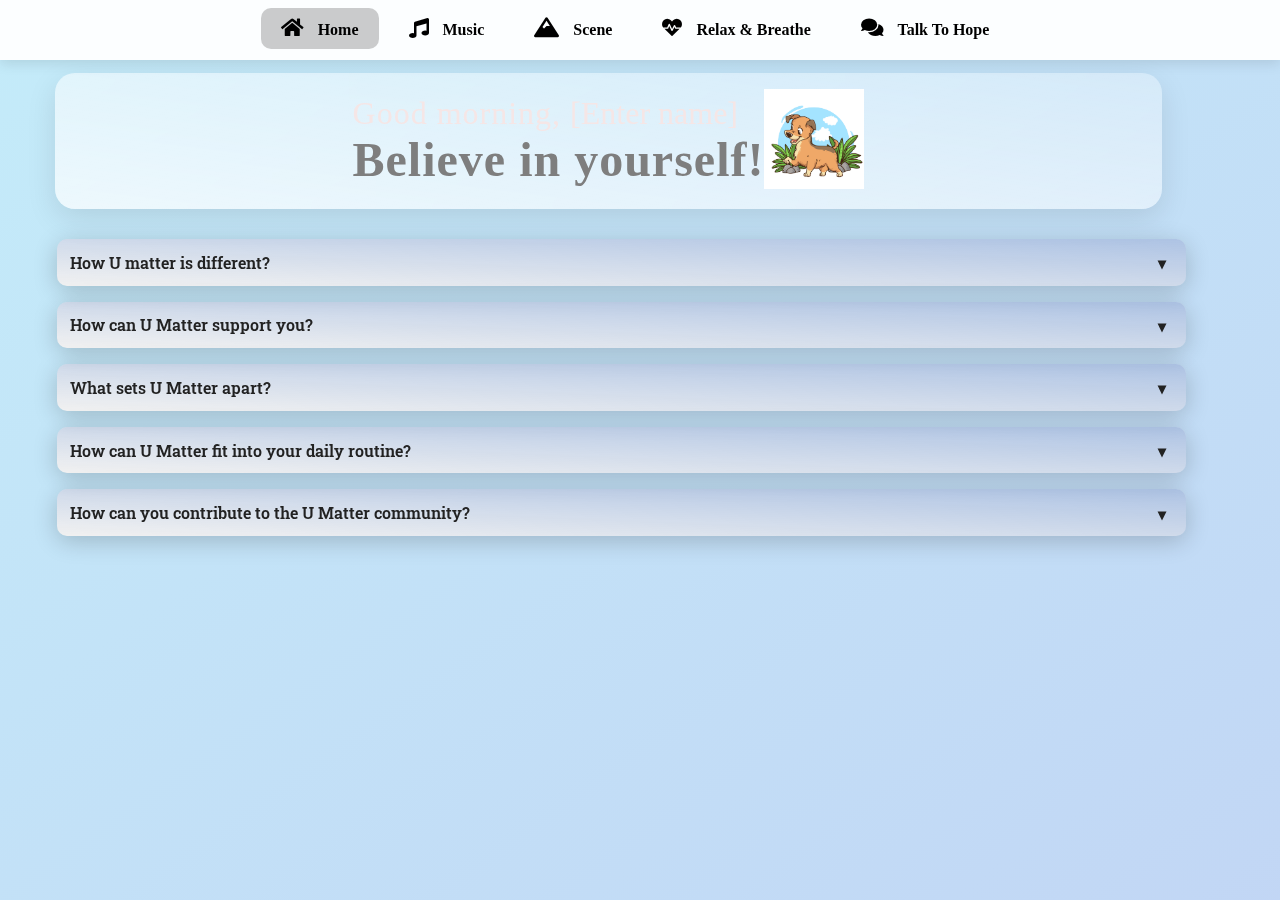
==== commit 7c998ad1: "feat: :bug: added js and some responsiveness" ====
--- a/index.html
+++ b/index.html
@@ -135,17 +135,17 @@
                 <h2 class="typing">You're Awesome</h2>
             </div>
             <div class="home-card-img">
-                <img src="./images/home-img/home-image.svg" alt="" />
-            </div>
-        </div>
-
-        <div class="accordion">
-            <button type="button" class="accordion-button">
-                What is U Matter?
-            </button>
-            <div class="accordion-content">
-                <p>
-                    <b>U matter</b> is a meditation and relaxation app that designed to
+                <img src="./images/home-img/home-image.jpg" alt="" style="height: 100px; width: 100px;" />
+            </div>
+        </div>
+
+        <div class=" accordion">
+            <button type="button" class="accordion-button">
+                How U matter is different?
+            </button>
+            <div class="accordion-content">
+                <p>
+                    <b><i>U matter</i></b> is a meditation and relaxation app that designed to
                     take you some moment to relax and breathe. <b>U Matter</b>
                     mission is to help you find your inner peace and improve your mental
                     health.
@@ -155,7 +155,7 @@
 
         <div class="accordion">
             <button type="button" class="accordion-button">
-                How can we help you?
+                How can U Matter support you?
             </button>
             <div class="accordion-content">
                 <p>
@@ -165,6 +165,54 @@
                     and anxiety. <b>U Matter</b> can help you to let go of the busy
                     mind, and relax your body.
                     <a href="#" class="modal-btn">See more</a>
+                </p>
+            </div>
+        </div>
+
+        <div class="accordion">
+            <button type="button" class="accordion-button">
+                What sets U Matter apart?
+            </button>
+            <div class="accordion-content">
+                <p>
+                    <b>U Matter</b> stands out for its commitment to providing a holistic approach to mental well-being.
+                    Unlike other meditation apps, we prioritize not only relaxation but also personal growth and
+                    empowerment. Through our carefully curated content and interactive features, we aim to help you not
+                    just cope with stress, but thrive in every aspect of your life. Join us on a journey of
+                    self-discovery and transformation.
+                    <a href="#" class="modal-btn">Learn more</a>
+                </p>
+            </div>
+        </div>
+
+        <div class="accordion">
+            <button type="button" class="accordion-button">
+                How can U Matter fit into your daily routine?
+            </button>
+            <div class="accordion-content">
+                <p>
+                    Incorporating <b>U Matter</b> into your daily life is effortless and rewarding. Whether you're
+                    starting your day with a peaceful meditation session, taking a mindful break during a busy
+                    afternoon, or winding down with calming nature sounds before bed, our app seamlessly integrates into
+                    your routine. With our flexible scheduling options and customizable features, you can tailor your
+                    experience to suit your unique needs and preferences.
+                    <a href="#" class="modal-btn">Get started</a>
+                </p>
+            </div>
+        </div>
+
+        <div class="accordion">
+            <button type="button" class="accordion-button">
+                How can you contribute to the U Matter community?
+            </button>
+            <div class="accordion-content">
+                <p>
+                    At <b>U Matter</b>, we believe in the power of community and collective healing. By joining our
+                    community, you not only gain access to valuable resources and support but also have the opportunity
+                    to contribute to the well-being of others. Share your experiences, offer words of encouragement, or
+                    simply lend a listening ear to those in need. Together, we can create a supportive and nurturing
+                    environment where everyone feels valued and supported.
+                    <a href="#" class="modal-btn">Join us</a>
                 </p>
             </div>
         </div>
@@ -248,7 +296,7 @@
             </div>
         </div>
     </div>
-    <script src="../js/app.js"></script>
+    <script src="./js/app.js"></script>
 </body>
 
 </html>--- a/css/style.css
+++ b/css/style.css
@@ -9,42 +9,7 @@
 
 
 /* preload */
-/* .preload {
-    position: fixed;
-    top: 0;
-    width: 100%;
-    height: 100vh;
-    background: linear-gradient(to left top,
-            rgb(81, 123, 232) 80%,
-            rgb(60, 166, 232));
-    z-index: 1000;
-    display: flex;
-    align-items: center;
-    justify-content: center;
-    transition: all 0.5s ease;
-}
-
-.text-loader {
-    position: absolute;
-    top: 35vh;
-    font-size: 18px;
-    color: var(--light);
-}
-
-.preload>span {
-    background: rgb(175, 199, 243);
-    border-radius: 50%;
-    margin: 5rem 0.5rem;
-    animation: bouncingLoader 0.8s infinite alternate;
-}
-
-.preload>span:nth-child(2) {
-    animation-delay: 0.5s;
-}
-
-.preload>span:nth-child(3) {
-    animation-delay: 0.7s;
-} */
+
 
 /* Define the animation called bouncingLoader. */
 @keyframes bouncingLoader {
@@ -2243,344 +2208,486 @@
 }
 
 @media screen and (max-width: 1200px) {
-
-    #greeting,
-    #name {
-        font-size: 1.8rem;
-    }
-
-    .typing {
-        font-size: 2.2rem;
-    }
-
-    .modal-btn {
-        display: none;
-    }
-
-    .mobile-nav-text:hover .text {
-        background: rgb(74, 131, 125);
-    }
-
-    .mobile-active {
-        background: linear-gradient(190deg,
-                rgb(240, 117, 199),
-                rgba(117, 178, 240));
-    }
-
-    .modal-container-mobile {
-        visibility: visible;
-        opacity: 1;
-        display: flex;
-        align-items: center;
-        justify-content: center;
-        flex-wrap: wrap;
-        margin-top: 4rem;
-        z-index: 99;
-    }
-
-    .modal-container-mobile .home-card-modal {
-        margin: 1rem;
-        z-index: 10;
-    }
-
-    .accordion-content {
-        padding: 1rem;
-    }
-}
-
-@media screen and (max-width: 1024px) {
-    .header {
-        visibility: visible;
-        opacity: 1;
-    }
-
-    .nav-bar {
-        display: none;
-    }
-
-    .content {
-        width: 90%;
-        margin: 6rem auto 2rem auto;
-    }
-
-    .home .glass-card {
-        z-index: 99;
-        width: 100%;
-        margin: 0 auto 2rem auto;
+    body {
+        font-family: 'Roboto', sans-serif;
+        background-color: #f7f7f7;
+        color: #333;
+        line-height: 1.6;
     }
 
     #greeting,
     #name {
         font-size: 2rem;
+        font-weight: bold;
+        color: #ff6600;
+        margin-bottom: 10px;
     }
 
     .typing {
-        font-size: 2.2rem;
+        font-size: 1.6rem;
+        font-style: italic;
+        color: #666;
+    }
+
+    .modal-btn {
+        display: inline-block;
+        background-color: #4caf50;
+        color: #fff;
+        padding: 12px 24px;
+        border-radius: 25px;
+        text-transform: uppercase;
+        font-weight: bold;
+        margin-top: 20px;
+        transition: background-color 0.3s ease;
+    }
+
+    .modal-btn:hover {
+        background-color: #388e3c;
+    }
+
+    .mobile-nav-text:hover .text {
+        background-color: #2196f3;
+        color: #fff;
+        padding: 8px;
+        border-radius: 5px;
+    }
+
+    .mobile-active {
+        background: linear-gradient(135deg, #9c27b0, #673ab7);
+        color: #fff;
+        padding: 10px 20px;
+        border-radius: 50px;
+        cursor: pointer;
+        transition: background 0.3s ease;
+    }
+
+    .modal-container-mobile {
+        visibility: hidden;
+        opacity: 0;
+        position: fixed;
+        top: 50%;
+        left: 50%;
+        transform: translate(-50%, -50%);
+        z-index: 9999;
+        background-color: rgba(0, 0, 0, 0.8);
+        padding: 20px;
+        border-radius: 10px;
+        transition: all 0.5s ease;
+    }
+
+    .modal-container-mobile.show {
+        visibility: visible;
+        opacity: 1;
+    }
+
+    .modal-container-mobile .home-card-modal {
+        margin: 20px auto;
+        padding: 40px;
+        background-color: #fff;
+        border-radius: 20px;
+        box-shadow: 0px 0px 20px rgba(0, 0, 0, 0.5);
+    }
+
+    .accordion-content {
+        padding: 30px;
+        background-color: #ffeb3b;
+        border-radius: 15px;
+        margin-top: 30px;
+        color: #333;
+    }
+}
+
+@media screen and (max-width: 1024px) {
+    body {
+        font-family: 'Poppins', sans-serif;
+        background-color: #f0f0f0;
+        color: #333;
+        line-height: 1.6;
+    }
+
+    .header {
+        background-color: #222;
+        color: #fff;
+        padding: 20px;
+        text-align: center;
+    }
+
+    .logo {
+        font-size: 2.5rem;
+        font-weight: bold;
+    }
+
+    .nav-bar {
+        display: none;
+    }
+
+    .content {
+        width: 80%;
+        margin: 4rem auto 2rem auto;
+        background-color: #fff;
+        padding: 20px;
+        border-radius: 10px;
+        box-shadow: 0px 0px 20px rgba(0, 0, 0, 0.1);
+    }
+
+    #greeting,
+    #name {
+        font-size: 2.5rem;
+        color: #ff6600;
+        margin-bottom: 20px;
+    }
+
+    .typing {
+        font-size: 1.8rem;
         font-weight: 600;
-        letter-spacing: 1px;
+        color: #666;
+        margin-bottom: 30px;
     }
 
     .home-card-img img {
-        width: 160px;
+        height: 100px;
+        width: 200px;
+        border-radius: 50%;
+    }
+
+    .accordion {
+        margin-bottom: 30px;
+    }
+
+    .accordion-content {
+        padding: 20px;
+        background-color: #f0f0f0;
+        border-radius: 10px;
     }
 
     .mobile-nav {
+        display: block;
         position: fixed;
-        right: 0;
         top: 0;
-        bottom: 0;
-        display: inline;
-        height: 100vh;
+        left: 0;
         width: 70%;
-
-        background: linear-gradient(45deg,
-                rgba(121, 59, 235, 0.5) 0%,
-                rgba(121, 59, 235, 0) 100%),
-            linear-gradient(190deg, rgb(59, 190, 236) 0%, rgb(52, 120, 221) 100%);
-        transform: translateX(100%);
-        transition: all 0.5s ease;
+        height: 100%;
+        background-color: #222;
+        transform: translateX(-100%);
+        transition: transform 0.5s ease-in-out;
         z-index: 999;
     }
 
     .mobile-nav-links {
-        display: flex;
-        flex-direction: column;
-        align-items: flex-start;
-        justify-content: space-evenly;
-        height: 100vh;
-        z-index: 999;
+        padding: 20px;
     }
 
     .mobile-nav-link {
-        opacity: 0;
-        margin-top: 2rem;
-    }
-
-    .accordion {
-        margin: 0 0 1rem 0;
+        display: block;
+        font-size: 1.5rem;
+        color: #fff;
+        margin-bottom: 20px;
+        text-decoration: none;
+        transition: color 0.3s ease;
+    }
+
+    .mobile-nav-link:hover {
+        color: #ff6600;
     }
 
     .close-menu {
         position: absolute;
-        right: 20%;
-        top: 5%;
-        font-size: 1.3rem;
+        top: 20px;
+        right: 20px;
+        font-size: 2rem;
+        color: #fff;
         cursor: pointer;
-        z-index: 700;
-    }
-
-    .mobile-nav-open {
+    }
+
+    .mobile-nav.open {
         transform: translateX(0);
-        z-index: 900;
-    }
-
-    .mobile-nav-icon {
-        font-size: 16px;
-
-        padding: 1rem;
-        margin: 0 1rem;
-    }
-
-    .modal-btn {
+    }
+
+    .mobile-active {
+        background-color: #ff6600;
+        color: #fff;
+        padding: 10px 20px;
+        border-radius: 5px;
+    }
+
+    .modal-container-mobile {
         display: none;
     }
 
-    .mobile-active {
-        background: linear-gradient(70deg,
-                rgb(240, 117, 199),
-                rgba(117, 178, 240, 0.2));
+    /* Music Section Styles */
+    .music-section {
+        margin-top: 50px;
+    }
+
+    .music-title {
+        font-size: 2rem;
+        color: #ff6600;
+        margin-bottom: 20px;
+    }
+
+    .music-card {
+        background-color: #fff;
+        border-radius: 10px;
+        box-shadow: 0px 0px 20px rgba(0, 0, 0, 0.1);
+        padding: 20px;
+        margin-bottom: 20px;
+    }
+
+    .music-card-title {
+        font-size: 1.5rem;
+        color: #333;
+        margin-bottom: 10px;
+    }
+
+    .music-card-artist {
+        font-size: 1.2rem;
+        color: #666;
+        margin-bottom: 10px;
+    }
+
+    .music-card-duration {
+        font-size: 1rem;
+        color: #999;
+    }
+
+    /* Scene Section Styles */
+    .scene-section {
+        margin-top: 50px;
+    }
+
+    .scene-title {
+        font-size: 2rem;
+        color: #ff6600;
+        margin-bottom: 20px;
+    }
+
+    .scene-card {
+        background-color: #fff;
+        border-radius: 10px;
+        box-shadow: 0px 0px 20px rgba(0, 0, 0, 0.1);
+        padding: 20px;
+        margin-bottom: 20px;
+    }
+
+    .scene-card-title {
+        font-size: 1.5rem;
+        color: #333;
+        margin-bottom: 10px;
+    }
+
+    .scene-card-description {
+        font-size: 1.2rem;
+        color: #666;
+    }
+}
+
+@media screen and (max-width: 900px) {
+    body {
+        font-family: 'Montserrat', sans-serif;
+        background-color: #f0f0f0;
+        color: #333;
+    }
+
+    #name {
+        font-size: 2rem;
+        font-weight: bold;
+        color: #ff6600;
+        margin-bottom: 10px;
+    }
+
+    .typing {
+        font-size: 1.8rem;
+        font-style: italic;
+        color: #666;
+        margin-bottom: 20px;
+    }
+
+    .relax-card {
         width: 100%;
-        border-radius: 15px;
-    }
-
-    .modal-container-mobile {
-        visibility: visible;
-        opacity: 1;
-        display: flex;
-        align-items: center;
-        justify-content: center;
-        flex-wrap: wrap;
-        margin-top: 4rem;
-        z-index: 99;
-    }
-
-    .modal-container-mobile .home-card-modal {
-        margin: 1rem;
-        z-index: 10;
-    }
-
-    .accordion-content {
-        padding: 1rem;
-    }
-
-    /* music */
-    .main-header {
-        top: 3rem;
-        width: 100vw;
-        margin-left: 0;
-        height: 13vh;
-        z-index: 500;
-    }
-
-    .music-title-page {
-        margin-left: 7rem;
-        margin-top: 3rem;
-        height: 100%;
-    }
-
-    .select-box {
-        top: 4.8rem;
-        margin-left: 12rem;
-        z-index: 500;
-    }
-
-    .music-card-container {
-        margin: 10rem 0 8rem 0;
-    }
-
-    .navigation,
-    .music-info {
-        width: 100vw;
-        margin-left: 0;
-        z-index: 500;
-    }
-
-    .volume-container {
-        width: 50%;
-    }
-
-    /* scene styling 1024 */
-    .scene-title {
-        text-align: center;
-    }
-
-    .scene-card-container {
-        width: 100%;
-        margin: 0;
-    }
-
-    .scene-cards {
-        margin: 1.5rem;
-    }
-
-    .chatarea-inner.user,
-    .chatarea-inner.chatbot {
-        width: 100%;
-    }
-}
-
-@media screen and (max-width: 900px) {
-    #name {
-        font-size: 1.7rem;
-    }
-
-    .typing {
-        font-size: 2rem;
-    }
-
-    .relax-card {
-        width: 90%;
+        margin-bottom: 20px;
+        background-color: #fff;
+        border-radius: 10px;
+        box-shadow: 0 0 10px rgba(0, 0, 0, 0.1);
+        padding: 20px;
+    }
+
+    .relax-card-title {
+        font-size: 1.5rem;
+        color: #333;
+        margin-bottom: 10px;
+    }
+
+    .relax-card-description {
+        font-size: 1.2rem;
+        color: #666;
     }
 }
 
 @media screen and (max-width: 800px) {
+    body {
+        font-family: 'Nunito', sans-serif;
+        background-color: #f9f9f9;
+        color: #333;
+    }
 
     #name,
     #greeting {
-        font-size: 1.5rem;
+        font-size: 2rem;
+        font-weight: bold;
+        color: #ff6600;
+        margin-bottom: 10px;
     }
 
     .typing {
         font-size: 1.8rem;
+        font-style: italic;
+        color: #666;
+        margin-bottom: 20px;
     }
 
     .home-card-img img {
-        width: 130px;
+        width: 150px;
+        border-radius: 50%;
+        margin-bottom: 20px;
     }
 
     .chatarea-main {
-        width: 70%;
+        width: 80%;
+        margin: 0 auto;
     }
 }
 
 @media screen and (max-width: 768px) {
+    body {
+        font-family: 'Roboto', sans-serif;
+        background-color: #f5f5f5;
+        color: #333;
+    }
+
     .home .glass-card {
         width: 100%;
+        padding: 20px;
+        border-radius: 10px;
+        box-shadow: 0 0 10px rgba(0, 0, 0, 0.1);
+        margin-bottom: 20px;
+    }
+
+    .modal-container-mobile {
+        margin-top: 3rem;
+    }
+
+    .content {
+        padding: 20px;
+    }
+
+    .accordion-button {
+        background: #007bff;
+        color: #fff;
+        border-radius: 5px;
+        padding: 10px 20px;
+        margin-bottom: 20px;
+        font-size: 1.2rem;
+        cursor: pointer;
+    }
+
+    .relax-card-container {
+        display: flex;
+        flex-wrap: wrap;
+        justify-content: space-around;
+        align-items: center;
+        margin: 20px 0;
         padding: 0;
     }
 
-    .modal-container-mobile {
-        margin-top: 2rem;
-    }
-
-    .content {
-        padding: 0px;
-    }
-
-    .accordion-button {
-        background: #373e46;
-        color: #fff;
-    }
-
-    .relax-card-container {
-        margin: 0;
-        padding: 0;
-    }
-
     .scene-cards {
-        max-width: 290px;
-        margin: 1rem 0.5rem;
+        width: 45%;
+        max-width: 300px;
+        margin-bottom: 20px;
     }
 
     .relax-card {
-        height: 400px;
+        width: 100%;
+        height: 300px;
+        background-color: #fff;
+        border-radius: 10px;
+        box-shadow: 0 0 10px rgba(0, 0, 0, 0.1);
+        margin-bottom: 20px;
+        display: flex;
+        justify-content: center;
+        align-items: center;
+        text-align: center;
+        position: relative;
     }
 
     .read-more-relax {
-        margin-bottom: 4rem;
+        margin-bottom: 3rem;
     }
 
     .start-relax {
         position: absolute;
-        left: 1.5rem;
-        bottom: 2rem;
-    }
-
-    .four-seven-eight {
-        margin-bottom: 5rem;
-    }
-
+        bottom: 20px;
+        left: 50%;
+        transform: translateX(-50%);
+        font-size: 1.2rem;
+        background-color: #007bff;
+        color: #fff;
+        padding: 10px 20px;
+        border-radius: 5px;
+        cursor: pointer;
+    }
+
+    .four-seven-eight,
     .deep-breathing {
-        background: url(../images/relax-breathe-bg/deep-breathing-mobile.jpg);
+        height: 300px;
+        background-size: cover;
         background-position: center;
-        background-repeat: no-repeat;
-        background-size: cover;
-    }
-
-    .four-seven-eight {
-        background: url(../images/relax-breathe-bg/four-seven-eight-mobile.jpg);
-        background-position: center;
-        background-repeat: no-repeat;
-        background-size: cover;
+        border-radius: 10px;
+        box-shadow: 0 0 10px rgba(0, 0, 0, 0.1);
+        margin-bottom: 20px;
     }
 
     .relax-description {
-        font-size: 1rem;
+        font-size: 1.2rem;
+        color: #555;
+        margin-top: 20px;
     }
 
     .relax-title {
-        margin-top: 0;
+        font-size: 2rem;
+        color: #333;
+        margin-bottom: 10px;
     }
 
     #mic {
-        right: 1rem;
+        position: fixed;
+        bottom: 20px;
+        right: 20px;
+        font-size: 2rem;
+        color: #007bff;
+        cursor: pointer;
+        z-index: 999;
     }
 }
 
 /* different layout mobile small screen sizes*/
 @media screen and (max-width: 600px) {
+    body {
+        font-family: 'Roboto', sans-serif;
+        background-color: #f9f9f9;
+        color: #333;
+    }
+
     body::before {
-        backdrop-filter: blur(3rem);
+        content: '';
+        position: fixed;
+        top: 0;
+        left: 0;
+        width: 100%;
+        height: 100%;
+        z-index: -1;
+        background: linear-gradient(rgba(255, 255, 255, 0.5), rgba(255, 255, 255, 0.5)), url('path/to/your-image.jpg');
+        background-size: cover;
+        filter: blur(5px);
     }
 
     .menu {
@@ -2592,48 +2699,37 @@
         align-items: center;
         justify-content: center;
         width: 100%;
-        padding: 5px 0;
+        padding: 20px 0;
     }
 
     .mobile-b-nav {
         position: fixed;
         bottom: 0;
-        right: 0;
         left: 0;
+        width: 100%;
         z-index: 999;
-        background: linear-gradient(240deg,
-                rgba(59, 190, 236, 0.3) 10%,
-                rgba(52, 120, 221, 0.4) 100%);
-        backdrop-filter: blur(0.5rem);
-        display: block;
-        height: 12vh;
-        width: 100%;
+        background: #007bff;
+        padding: 10px 0;
+        border-top-left-radius: 10px;
         border-top-right-radius: 10px;
-        border-top-left-radius: 10px;
     }
 
     .mobile-b-nav-links {
         display: flex;
         align-items: center;
-        height: 100%;
-        justify-content: space-evenly;
+        justify-content: space-around;
     }
 
     .mobile-b-icon {
-        color: white;
-        font-size: 1.2rem;
-        border: 2px solid rgba(178, 117, 240);
-        background: transparent;
-
-        padding: 0.7rem;
-        border-radius: 100px;
+        color: #fff;
+        font-size: 1.5rem;
+        padding: 10px;
+        border-radius: 50%;
+        background: rgba(255, 255, 255, 0.2);
     }
 
     .mobile-b-active {
-        background: linear-gradient(190deg,
-                rgb(240, 117, 199),
-                rgba(117, 178, 240));
-        transition: 0.3s ease;
+        background: linear-gradient(190deg, rgb(240, 117, 199), rgba(117, 178, 240));
     }
 
     .modal-container-mobile {
@@ -2641,9 +2737,8 @@
     }
 
     .modal-container-mobile .modal .home-card-modal {
-        height: 260px;
-        width: 210px;
-        margin: 0.6rem;
+        width: 80%;
+        margin: 1rem auto;
     }
 
     .modal-container-mobile .modal-text {
@@ -2651,7 +2746,7 @@
     }
 
     .home .glass-card {
-        padding: 2rem;
+        padding: 20px;
     }
 
     .home-card-img img {
@@ -2663,7 +2758,6 @@
     }
 
     .main-header {
-        top: 0;
         height: 20vh;
     }
 
@@ -2673,257 +2767,156 @@
     }
 
     .music-title-page {
-        background: #000;
         position: absolute;
-        height: 0;
+        top: 0;
+        left: 0;
+        width: 100%;
+        background-color: rgba(0, 0, 0, 0.8);
         text-align: center;
-        margin: auto;
-        width: 100%;
-
-        top: 0;
+        padding: 20px 0;
+        color: #fff;
     }
 
     .select-box {
-        margin: auto;
-        top: 2.5rem;
-        transform: translateX(60%);
-    }
-
-    .navigation {
-        bottom: 10vh;
-        margin-left: 0;
-    }
-
-    .music-info {
-        bottom: 20vh;
+        position: absolute;
+        top: 50%;
+        left: 50%;
+        transform: translate(-50%, -50%);
     }
 
     .navigation,
     .music-info {
-        background: linear-gradient(240deg,
-                rgba(59, 190, 236, 0.3) 10%,
-                rgba(52, 120, 221, 0.4) 100%);
-        backdrop-filter: blur(0.5rem);
-    }
-
-    /* filter */
-    .select-box {
+        position: fixed;
+        bottom: 0;
+        width: 100%;
+        background: #007bff;
+        padding: 10px 0;
+    }
+
+    .navigation {
+        border-top-left-radius: 10px;
+        border-top-right-radius: 10px;
+    }
+
+    .music-info {
+        border-top: 2px solid #fff;
+    }
+
+    .filter-button-container {
+        display: flex;
+        justify-content: center;
+        margin-top: 20px;
+    }
+
+    .filter-button {
+        background-color: #fff;
+        color: #007bff;
+        padding: 10px 20px;
+        border-radius: 50px;
+        border: none;
+        cursor: pointer;
+        margin: 0 10px;
+        transition: background-color 0.3s ease;
+    }
+
+    .filter-button:hover {
+        background-color: #007bff;
+        color: #fff;
+    }
+
+    .music-mobile-content {
         display: none;
     }
 
-    .filter-button-container {
-        opacity: 1;
-        pointer-events: all;
-        display: flex;
-        margin: 2rem 0rem 0 2rem;
-    }
-
-    .filter-button {
-        margin-right: 1rem;
-        outline: none;
-        border: none;
-        border-radius: 50px;
-        cursor: pointer;
-        font-family: "Roboto Slab", serif;
-        line-height: 1.1;
-        color: var(--dark);
-        transition: 300ms ease-in-out;
+    .music-mobile-content.show {
+        display: block;
+    }
+
+    .scene {
+        margin-top: 20px;
+    }
+
+    .scene-card-container {
+        margin: 0 auto;
+    }
+
+    .scene-cards {
         width: 100%;
-    }
-
-    .filter-button:hover {
-        background: linear-gradient(190deg,
-                rgb(240, 117, 199),
-                rgba(178, 117, 240));
-        color: var(--light);
-    }
-
-    .filter-button-active {
-        background: linear-gradient(190deg,
-                rgb(240, 117, 199),
-                rgba(178, 117, 240));
-        color: var(--light);
-    }
-
-    .music-mobile-content.hide {
+        margin-bottom: 20px;
+    }
+
+    .scene-vid-title {
+        text-align: center;
+        margin-top: 10px;
+    }
+
+    .hide-time-select-icon {
         display: none;
     }
 
-    .music-mobile-content.show {
-        animation: animates 0.4s ease;
-    }
-
-    @keyframes animates {
-        0% {
-            transform: scale(0.5);
-        }
-
-        100% {
-            transform: scale(1);
-        }
-    }
-
-    .navigation {
-        bottom: 13vh;
-        border-bottom-left-radius: 10px;
-        border-bottom-right-radius: 10px;
-        height: 8vh;
-    }
-
-    .music-info {
-        bottom: 21vh;
-    }
-
-    /* scenne 600 */
-
-    .scene {
-        margin-top: 0;
-    }
-
-    .scene-card-container {
-        margin: 0 0 6rem 0;
-    }
-
-    .scene-cards {
-        max-width: 230px;
-        height: 250px;
-    }
-
-    .scene-vid-title span {
-        font-size: 1rem;
-    }
-
-    .time-select,
-    .time-select-ocean,
-    .time-select-rain,
-    .time-select-fall,
-    .time-select-snow,
-    .time-select-ice {
-        height: 100%;
-        flex-direction: column;
-        justify-content: flex-end;
-    }
-
-    .select-btn,
-    .select-btn-ocean,
-    .select-btn-rain,
-    .select-btn-fall,
-    .select-btn-snow,
-    .select-btn-ice {
-        padding: 0.4rem 1.5rem;
-        margin: 0.5rem 0;
-    }
-
-    .hide-time-select-icon,
-    .hide-time-select-icon-ocean,
-    .hide-time-select-icon-rain,
-    .hide-time-select-icon-fall,
-    .hide-time-select-icon-snow,
-    .hide-time-select-icon-ice {
-        bottom: 9.5rem;
-        position: fixed;
-    }
-
-    /* try */
-    .sunset-content.active-show.hide-time-select .time-select,
-    .ocean-content.active-show-ocean.hide-time-select-ocean .time-select-ocean,
-    .rain-content.active-show-rain.hide-time-select-rain .time-select-rain,
-    .fall-content.active-show-fall.hide-time-select-fall .time-select-fall,
-    .snow-content.active-show-snow.hide-time-select-snow .time-select-snow,
-    .ice-content.active-show-ice.hide-time-select-ice .time-select-ice {
-        transform: translateY(150%);
-    }
-
-    .sunset-content.active-show.show-time-select .time-select,
-    .ocean-content.active-show-ocean.show-time-select-ocean .time-select-ocean,
-    .rain-content.active-show-rain.show-time-select-rain .time-select-rain,
-    .fall-content.active-show-fall.show-time-select-fall .time-select-fall,
-    .snow-content.active-show-snow.show-time-select-snow .time-select-snow,
-    .ice-content.active-show-ice.show-time-select-ice .time-select-ice {
-        transform: translateY(0);
-    }
-
-    .time-select,
-    .time-select-ocean,
-    .time-select-rain,
-    .time-select-fall,
-    .time-select-snow,
-    .time-select-ice {
-        transform: translateY(-20%);
-        transition: all 500ms ease-in-out 250ms;
-        opacity: 0;
-    }
-
-    .sunset-content.active-show .time-select,
-    .ocean-content.active-show-ocean .time-select-ocean,
-    .rain-content.active-show-rain .time-select-rain,
-    .fall-content.active-show-fall .time-select-fall,
-    .snow-content.active-show-snow .time-select-snow,
-    .ice-content.active-show-ice .time-select-ice {
-        transform: translateY(0);
-        transition: all 500ms ease-in-out 300ms;
-        opacity: 1;
-    }
-
-    .hide-time-select-icon,
-    .hide-time-select-icon-ocean,
-    .hide-time-select-icon-rain,
-    .hide-time-select-icon-fall,
-    .hide-time-select-icon-snow,
-    .hide-time-select-icon-ice {
-        transform: rotate(270deg);
-        bottom: 1.5rem;
-        left: 16%;
-        font-size: 20px;
-    }
-
-    .rotate-chevron .hide-time-select-icon,
-    .rotate-chevron-ocean .hide-time-select-icon-ocean,
-    .rotate-chevron-rain .hide-time-select-icon-rain,
-    .rotate-chevron-fall .hide-time-select-icon-fall,
-    .rotate-chevron-snow .hide-time-select-icon-snow,
-    .rotate-chevron-ice .hide-time-select-icon-ice {
-        transform: rotate(90deg);
-        transition: 0.5s;
-    }
-
-    /* relax 600 */
+    .time-select {
+        display: none;
+    }
+
+    .scene-card:hover .hide-time-select-icon {
+        display: block;
+    }
+
+    .scene-card:hover .time-select {
+        display: block;
+    }
+
     .relax-title {
         position: absolute;
-        top: -4rem;
-        left: 0;
-        right: 0;
-        display: flex;
-        align-items: center;
-        justify-content: center;
-        width: 100%;
+        top: -60px;
+        left: 50%;
+        transform: translateX(-50%);
+        background-color: #007bff;
+        color: #fff;
+        padding: 10px 20px;
+        border-radius: 5px;
     }
 
     .relax-card {
-        width: 80%;
-    }
-
-    /* hope */
+        width: 90%;
+        margin: 20px auto;
+        padding: 20px;
+        border-radius: 10px;
+        background-color: rgba(255, 255, 255, 0.9);
+        box-shadow: 0 0 10px rgba(0, 0, 0, 0.1);
+    }
 
     #mic {
-        bottom: 7rem;
-        transform: scale(0.7);
+        position: fixed;
+        bottom: 20px;
+        right: 20px;
+        font-size: 24px;
+        color: #007bff;
+        background-color: #fff;
+        padding: 10px;
+        border-radius: 50%;
+        cursor: pointer;
+        z-index: 999;
     }
 
     #mic:hover {
-        transform: scale(0.9);
+        background-color: #007bff;
+        color: #fff;
     }
 
     .hope-header {
         position: absolute;
-        top: -6rem;
-        left: 0;
-        right: 0;
-    }
-
-    /* skill list */
+        top: -60px;
+        left: 50%;
+        transform: translateX(-50%);
+        background-color: #007bff;
+        color: #fff;
+        padding: 10px 20px;
+        border-radius: 5px;
+    }
+
     .skill-list {
-        margin-bottom: 6rem;
+        margin-bottom: 60px;
     }
 }
 
@@ -2934,44 +2927,75 @@
 }
 
 @media screen and (max-width: 513px) {
+    body {
+        font-family: 'Montserrat', sans-serif;
+        background-color: #f3f3f3;
+        color: #333;
+    }
 
     #name,
     #greeting {
-        font-size: 1.1rem;
+        font-size: 1.5rem;
+        font-weight: bold;
+        color: #ff6600;
+        margin-bottom: 10px;
     }
 
     .card-text h1 {
-        line-height: 1.1;
+        font-size: 1.8rem;
+        line-height: 1.5;
+        color: #555;
+        margin-bottom: 20px;
     }
 
     .typing {
+        font-size: 1.5rem;
+        font-style: italic;
+        color: #666;
+        margin-bottom: 20px;
+    }
+
+    .home-card-img img {
+        width: 120px;
+        height: 120px;
+        border-radius: 50%;
+        margin-bottom: 20px;
+    }
+
+    .filter-button {
+        padding: 10px 30px;
         font-size: 1.2rem;
-    }
-
-    .home-card-img img {
-        width: 100px;
-        height: 100px;
-    }
-
-    .filter-button {
-        padding: 0.3rem 3.3rem;
+        background-color: #007bff;
+        color: #fff;
+        border: none;
+        border-radius: 5px;
+        cursor: pointer;
+        transition: background-color 0.3s ease;
+    }
+
+    .filter-button:hover {
+        background-color: #0056b3;
     }
 
     /* scene */
-    .hide-time-select-icon,
-    .hide-time-select-icon-ocean,
-    .hide-time-select-icon-rain,
-    .hide-time-select-icon-fall,
-    .hide-time-select-icon-snow,
-    .hide-time-select-icon-ice {
+    .hide-time-select-icon {
         transform: rotate(270deg);
         bottom: 1rem;
         left: 18%;
+        font-size: 1.5rem;
+        color: #007bff;
+        cursor: pointer;
     }
 
     /* relax */
     .relax-card {
-        width: 100%;
+        width: 90%;
+        margin: 20px auto;
+        padding: 20px;
+        border-radius: 10px;
+        background-color: #fff;
+        box-shadow: 0 0 10px rgba(0, 0, 0, 0.1);
+        text-align: center;
     }
 
     /* breathe */
@@ -2979,56 +3003,97 @@
     .relaxer-container {
         height: 200px;
         width: 200px;
+        background-color: #007bff;
+        border-radius: 50%;
+        display: flex;
+        align-items: center;
+        justify-content: center;
+        margin: 20px auto;
     }
 
     .gradient-circle {
         height: 220px;
         width: 220px;
+        background-color: transparent;
+        border-radius: 50%;
+        display: flex;
+        align-items: center;
+        justify-content: center;
+        margin: 20px auto;
     }
 
     .pointer-container {
+        position: relative;
         top: -40px;
         left: 90px;
         width: 20px;
         height: 140px;
+        background-color: #fff;
+        border-radius: 10px;
     }
 
     /* 478 */
     .four-container {
         height: 200px;
         width: 200px;
+        background-color: #007bff;
+        border-radius: 50%;
+        display: flex;
+        align-items: center;
+        justify-content: center;
+        margin: 20px auto;
     }
 
     .gradient-circle-four {
         height: 220px;
         width: 220px;
+        background-color: transparent;
+        border-radius: 50%;
+        display: flex;
+        align-items: center;
+        justify-content: center;
+        margin: 20px auto;
     }
 
     .pointer-container-four {
+        position: relative;
         top: -40px;
         left: 90px;
         width: 20px;
         height: 140px;
+        background-color: #fff;
+        border-radius: 10px;
     }
 
     .chatarea-inner.chatbot {
-        margin-left: 1rem;
+        margin-left: 20px;
     }
 }
 
 @media screen and (max-width: 376px) {
+    body {
+        font-family: 'Poppins', sans-serif;
+        background-color: #f8f9fa;
+        color: #333;
+    }
+
     .filter-button {
-        margin-right: 0.5rem;
-    }
-
-    .hide-time-select-icon,
-    .hide-time-select-icon-ocean,
-    .hide-time-select-icon-rain,
-    .hide-time-select-icon-fall,
-    .hide-time-select-icon-snow,
-    .hide-time-select-icon-ice {
+        margin-right: 10px;
+        padding: 8px 20px;
+        font-size: 14px;
+        background-color: #007bff;
+        color: #fff;
+        border: none;
+        border-radius: 5px;
+        cursor: pointer;
+        transition: background-color 0.3s ease;
+    }
+
+    .hide-time-select-icon {
         bottom: 2rem;
         left: 20%;
-        color: var(--light);
+        font-size: 18px;
+        color: #007bff;
+        cursor: pointer;
     }
 }